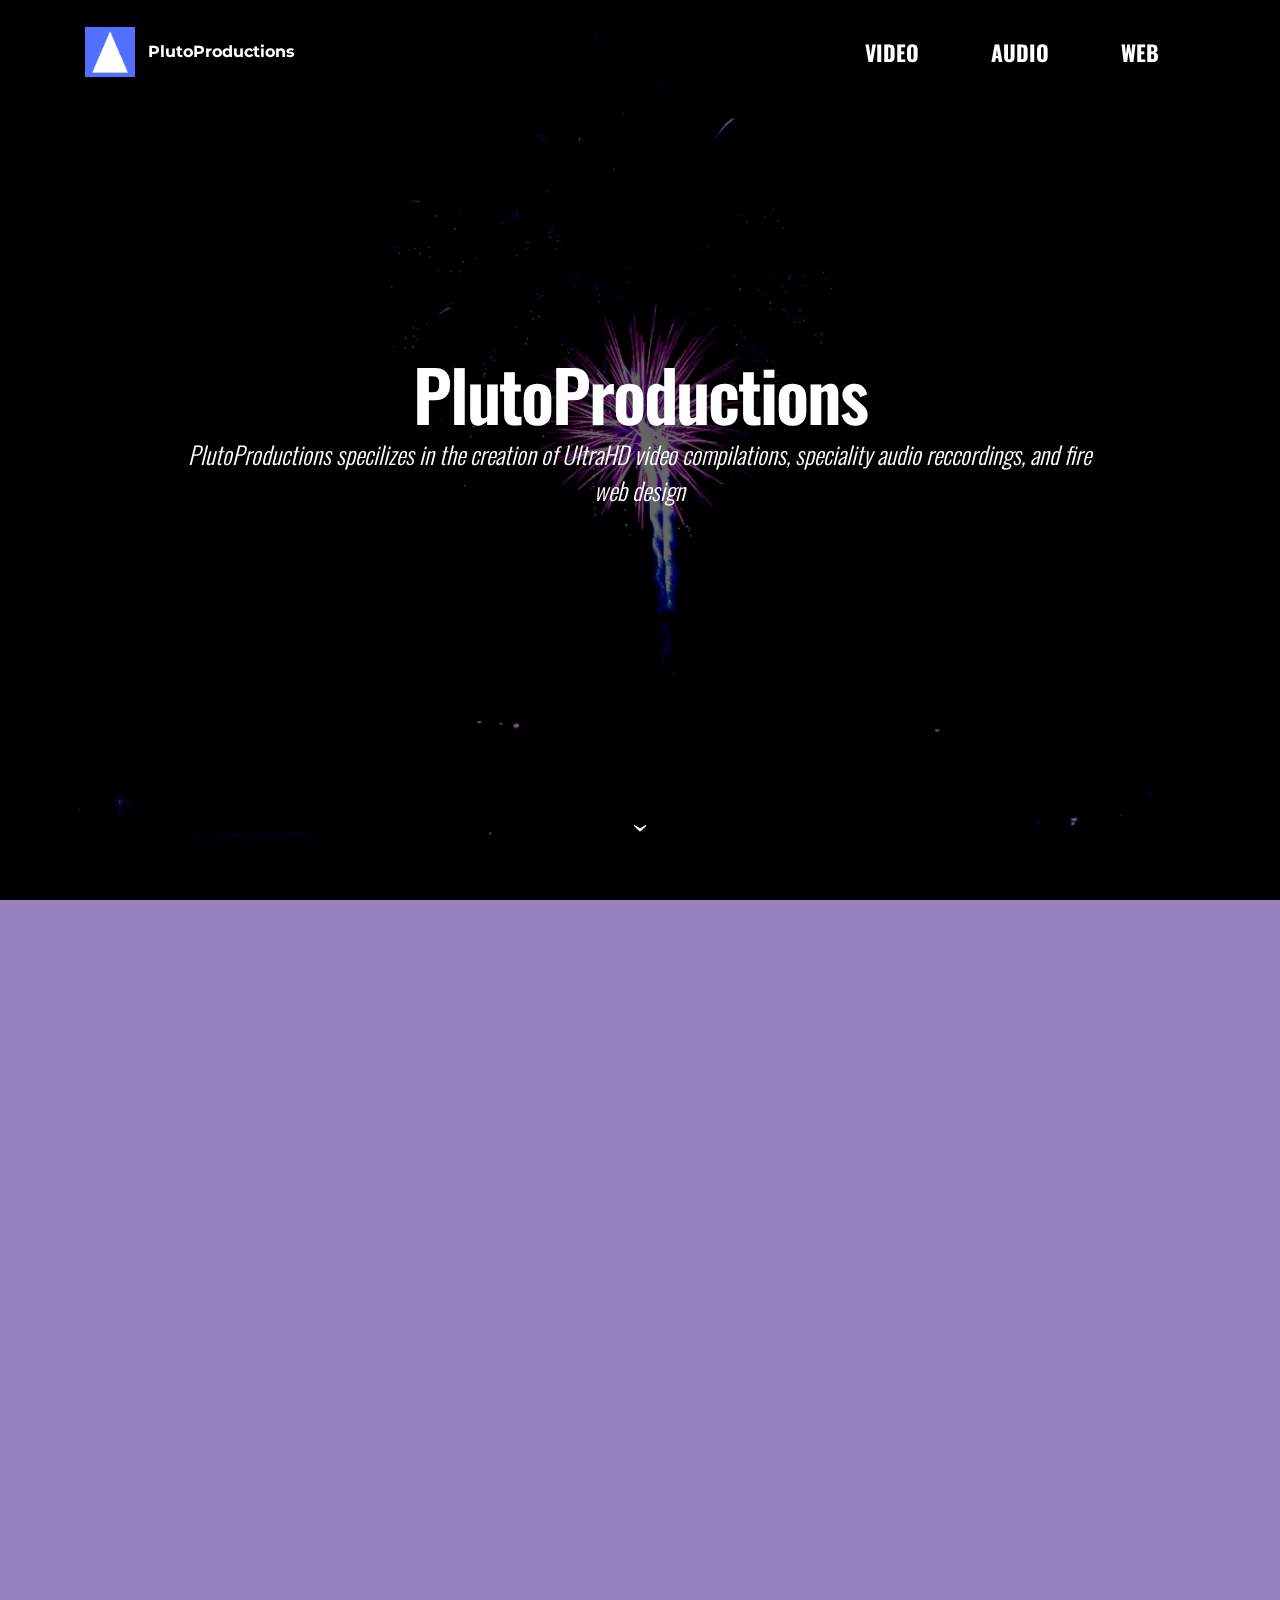
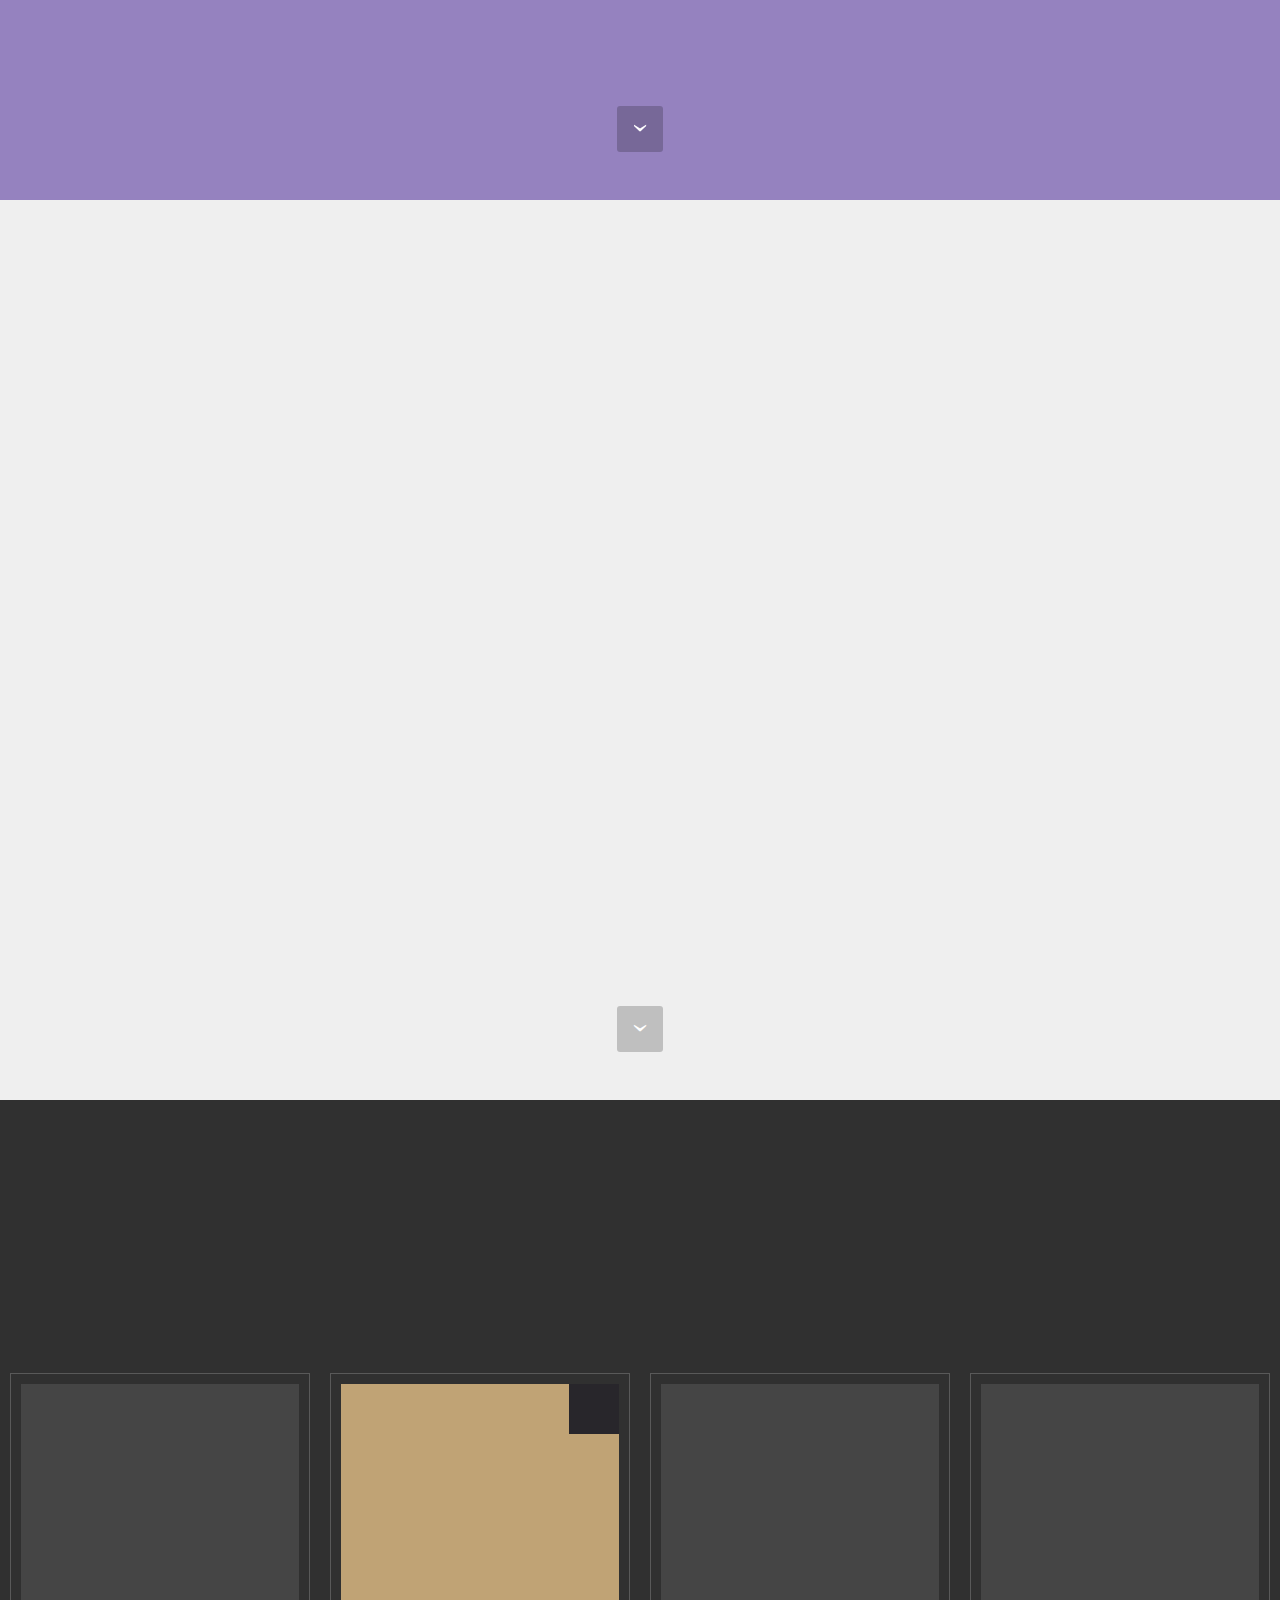
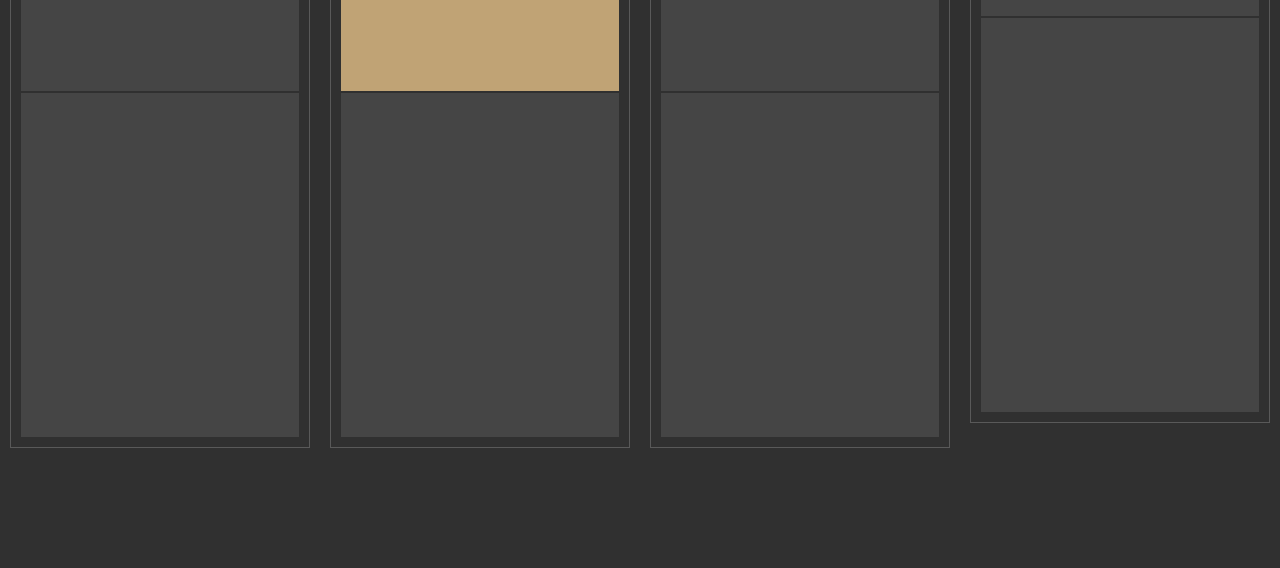
==== index.html @ 1f935d59 "create github pages" ====
<!DOCTYPE html>
<html>
<head>
  <!-- Site made with Mobirise Website Builder v3.12.1, https://mobirise.com -->
  <meta charset="UTF-8">
  <meta http-equiv="X-UA-Compatible" content="IE=edge">
  <meta name="generator" content="Mobirise v3.12.1, mobirise.com">
  <meta name="viewport" content="width=device-width, initial-scale=1">
  <link rel="shortcut icon" href="assets/images/itunesartwork2x-128x128.png" type="image/x-icon">
  <meta name="description" content="">
  <title>PlutoProductions</title>
  <link rel="stylesheet" href="https://fonts.googleapis.com/css?family=Lora:400,700,400italic,700italic&amp;subset=latin">
  <link rel="stylesheet" href="https://fonts.googleapis.com/css?family=Montserrat:400,700">
  <link rel="stylesheet" href="https://fonts.googleapis.com/css?family=Raleway:100,100i,200,200i,300,300i,400,400i,500,500i,600,600i,700,700i,800,800i,900,900i">
  <link rel="stylesheet" href="assets/bootstrap-material-design-font/css/material.css">
  <link rel="stylesheet" href="assets/tether/tether.min.css">
  <link rel="stylesheet" href="assets/bootstrap/css/bootstrap.min.css">
  <link rel="stylesheet" href="assets/dropdown/css/style.css">
  <link rel="stylesheet" href="assets/animate.css/animate.min.css">
  <link rel="stylesheet" href="assets/theme/css/style.css">
  <link rel="stylesheet" href="assets/mobirise/css/mbr-additional.css" type="text/css">
  
  
  
</head>
<body>
<section id="menu-0">

    <nav class="navbar navbar-dropdown bg-color transparent navbar-fixed-top">
        <div class="container">

            <div class="mbr-table">
                <div class="mbr-table-cell">

                    <div class="navbar-brand">
                        <a href="https://mobirise.com" class="navbar-logo"><img src="assets/images/itunesartwork2x-128x128.png" alt="Mobirise"></a>
                        <a class="navbar-caption" href="https://mobirise.com">PlutoProductions</a>
                    </div>

                </div>
                <div class="mbr-table-cell">

                    <button class="navbar-toggler pull-xs-right hidden-md-up" type="button" data-toggle="collapse" data-target="#exCollapsingNavbar">
                        <div class="hamburger-icon"></div>
                    </button>

                    <ul class="nav-dropdown collapse pull-xs-right nav navbar-nav navbar-toggleable-sm" id="exCollapsingNavbar"><li class="nav-item"><a class="nav-link link" href="index.html#header4-2">VIDEO</a></li><li class="nav-item"><a class="nav-link link" href="index#header5-4">AUDIO</a></li><li class="nav-item"><a class="nav-link link" href="index#pricing-table1-8">WEB</a></li></ul>
                    <button hidden="" class="navbar-toggler navbar-close" type="button" data-toggle="collapse" data-target="#exCollapsingNavbar">
                        <div class="close-icon"></div>
                    </button>

                </div>
            </div>

        </div>
    </nav>

</section>

<section class="engine"><a rel="external" href="https://mobirise.com">Web Builder</a></section><section class="mbr-section mbr-section-hero mbr-section-full mbr-parallax-background mbr-section-with-arrow mbr-after-navbar" id="header1-1" style="background-image: url(assets/images/img-034300003meils-2000x1333.jpg);">

    <div class="mbr-overlay" style="opacity: 0.6; background-color: rgb(0, 0, 0);"></div>

    <div class="mbr-table-cell">

        <div class="container">
            <div class="row">
                <div class="mbr-section col-md-10 col-md-offset-1 text-xs-center">

                    <h1 class="mbr-section-title display-1">PlutoProductions</h1>
                    <p class="mbr-section-lead lead">PlutoProductions specilizes in the creation of UltraHD video compilations, speciality audio reccordings, and fire web design</p>
                    
                </div>
            </div>
        </div>
    </div>

    <div class="mbr-arrow mbr-arrow-floating" aria-hidden="true"><a href="#header4-2"><i class="mbr-arrow-icon"></i></a></div>

</section>

<section class="mbr-section mbr-section-hero mbr-section-full mbr-section-with-arrow" id="header4-2" data-bg-video="https://www.youtube.com/embed/nI7Nf3GTJ_k?rel=0&amp;amp;showinfo=0&amp;autoplay=0&amp;loop=0">

    <div class="mbr-overlay" style="opacity: 0.5; background-color: rgb(43, 6, 128);"></div>

    <div class="mbr-table-cell">

        <div class="container">
            <div class="row">
                <div class="mbr-section col-md-10 col-md-offset-2 text-xs-right">

                    <h1 class="mbr-section-title display-1">PlutoVideo</h1>
                    <p class="mbr-section-lead lead">UltraHD video editing and production with footage ranging from Aerial to VR/360. &nbsp;Contact us to see what we can do for you.</p>
                    <div class="mbr-section-btn"> <a class="btn btn-lg btn-danger" href="contact" target="_blank">CONTACT US</a></div>
                </div>
            </div>
        </div>
    </div>

    <div class="mbr-arrow mbr-arrow-floating" aria-hidden="true"><a href="#header5-4"><i class="mbr-arrow-icon"></i></a></div>

</section>

<section class="mbr-section mbr-section-hero mbr-section-full mbr-section-with-arrow" id="header5-4" style="background-color: rgb(239, 239, 239);">

    

    <div class="mbr-table-cell">

        <div class="container">
            <div class="row">
                <div class="mbr-section col-md-10">

                    <h1 class="mbr-section-title display-1">PlutoAudio</h1>
                    <p class="mbr-section-lead lead">From AppleMusic Mixtapes, to Studio Reccording and Editing Services. &nbsp;PlutoProductions offers it all.</p>
                    <div class="mbr-section-btn"><a class="btn btn-lg btn-black" href="contact">CONTACT THE STUDIO</a></div>
                </div>
            </div>
        </div>
    </div>

    <div class="mbr-arrow mbr-arrow-floating" aria-hidden="true"><a href="#pricing-table1-8"><i class="mbr-arrow-icon"></i></a></div>

</section>

<section class="mbr-section" id="pricing-table1-8" style="background-color: rgb(48, 48, 48); padding-top: 120px; padding-bottom: 120px;">

    

    <div class="mbr-section mbr-section__container mbr-section__container--middle">
      <div class="container">
          <div class="row">
              <div class="col-xs-12 text-xs-center">
                  <h3 class="mbr-section-title display-2">PlutoWeb</h3>
                  <small class="mbr-section-subtitle">Modern Design. &nbsp;Wide Compatibility. Extreme Responceiveness.</small>
              </div>
          </div>
      </div>
    </div>

    <div class="mbr-section mbr-section-nopadding mbr-price-table">
      <div class="row">
            <div class="col-xs-12  col-md-6 col-xl-3">
                <div class="mbr-plan card text-xs-center">
                    <div class="mbr-plan-header card-block">
                      
                      <div class="card-title">
                        <h3 class="mbr-plan-title">MINI</h3>
                        <small class="mbr-plan-subtitle"></small>
                      </div>
                      <div class="card-text">
                          <div class="mbr-price">
                            <span class="mbr-price-value">$</span>
                            <span class="mbr-price-figure">25</span><small class="mbr-price-term">/mo.</small>
                          </div>
                          <small class="mbr-plan-price-desc">Or $200 One Time Fee<br>Hosting and Domain Fees Excluded.</small>
                      </div>
                    </div>
                    <div class="mbr-plan-body card-block">
                      <div class="mbr-plan-list"><ul class="list-group list-group-flush"><li class="list-group-item">20 GB storage</li><li class="list-group-item">1 Page Interactiave Site</li><li class="list-group-item">Unlimited Domain Linking</li></ul></div>
                      <div class="mbr-plan-btn"><a href="contact" class="btn btn-white btn-white-outline">Contact Us</a></div>
                    </div>
                </div>
            </div>
            <div class="col-xs-12  col-md-6 col-xl-3">
                <div class="mbr-plan card text-xs-center">
                    <div class="mbr-plan-header card-block bg-primary">
                      <div class="mbr-plan-label"></div>
                      <div class="card-title">
                        <h3 class="mbr-plan-title">SMALL BUSINESS</h3>
                        <small class="mbr-plan-subtitle"></small>
                      </div>
                      <div class="card-text">
                          <div class="mbr-price">
                            <span class="mbr-price-value">$</span>
                            <span class="mbr-price-figure">50</span><small class="mbr-price-term">/mo.</small>
                          </div>
                          <small class="mbr-plan-price-desc">Or $500 One Time Fee<br>Hosting and Domain Fees Excluded.</small>
                      </div>
                    </div>
                    <div class="mbr-plan-body card-block">
                      <div class="mbr-plan-list"><ul class="list-group list-group-flush"><li class="list-group-item">35 GB storage</li><li class="list-group-item">20 Pages Max</li><li class="list-group-item">Unlimited Domain Linking</li></ul></div>
                      <div class="mbr-plan-btn"><a href="contact" class="btn btn-white btn-white-outline">Contact Us</a></div>
                    </div>
                </div>
            </div>
            <div class="col-xs-12  col-md-6 col-xl-3">
                <div class="mbr-plan card text-xs-center">
                    <div class="mbr-plan-header card-block">
                      
                      <div class="card-title">
                        <h3 class="mbr-plan-title">ORGINIZATIONS</h3>
                        <small class="mbr-plan-subtitle"></small>
                      </div>
                      <div class="card-text">
                          <div class="mbr-price">
                            <span class="mbr-price-value">$</span>
                            <span class="mbr-price-figure">25</span><small class="mbr-price-term">/mo.</small>
                          </div>
                          <small class="mbr-plan-price-desc">Or $150 One TIme Fee.<br>Hosting and Domain Fees Excluded.</small>
                      </div>
                    </div>
                    <div class="mbr-plan-body card-block">
                      <div class="mbr-plan-list"><ul class="list-group list-group-flush"><li class="list-group-item">20 GB Tier1 Storage</li><li class="list-group-item">10 Pages</li><li class="list-group-item">Unlimited Domain Linking</li></ul></div>
                      <div class="mbr-plan-btn"><a href="contact" class="btn btn-white btn-white-outline">Contact Us</a></div>
                    </div>
                </div>
            </div>
            <div class="col-xs-12  col-md-6 col-xl-3">
                <div class="mbr-plan card text-xs-center">
                    <div class="mbr-plan-header card-block">
                      
                      <div class="card-title">
                        <h3 class="mbr-plan-title">SOMETHING DIFFERENT</h3>
                        <small class="mbr-plan-subtitle"></small>
                      </div>
                      <div class="card-text">
                          <div class="mbr-price">
                            <span class="mbr-price-value"></span>
                            <span class="mbr-price-figure"></span><small class="mbr-price-term">Contact Us</small>
                          </div>
                          <small class="mbr-plan-price-desc"></small>
                      </div>
                    </div>
                    <div class="mbr-plan-body card-block">
                      <div class="mbr-plan-list"><ul class="list-group list-group-flush"><li class="list-group-item">Cloud Tier 1 Hosting</li><li class="list-group-item">Custom Storage Space</li><li class="list-group-item">Configurable Server Settings</li></ul></div>
                      <div class="mbr-plan-btn"><a href="contact" class="btn btn-white btn-white-outline">Contact Us</a></div>
                    </div>
                </div>
            </div>
          </div>
    </div>

</section>


  <script src="assets/web/assets/jquery/jquery.min.js"></script>
  <script src="assets/tether/tether.min.js"></script>
  <script src="assets/bootstrap/js/bootstrap.min.js"></script>
  <script src="assets/smooth-scroll/smooth-scroll.js"></script>
  <script src="assets/dropdown/js/script.min.js"></script>
  <script src="assets/touch-swipe/jquery.touch-swipe.min.js"></script>
  <script src="assets/viewport-checker/jquery.viewportchecker.js"></script>
  <script src="assets/jarallax/jarallax.js"></script>
  <script src="assets/jquery-mb-ytplayer/jquery.mb.ytplayer.min.js"></script>
  <script src="assets/theme/js/script.js"></script>
  
  
  <input name="animation" type="hidden">
  </body>
</html>
---- assets/bootstrap-material-design-font/css/material.css ----
@font-face {
  font-family: 'Material-Design-Icons';
  src: url('../fonts/Material-Design-Icons.eot?3ocs8m');
  src: url('../fonts/Material-Design-Icons.eot?#iefix3ocs8m') format('embedded-opentype'), url('../fonts/Material-Design-Icons.woff?3ocs8m') format('woff'), url('../fonts/Material-Design-Icons.ttf?3ocs8m') format('truetype'), url('../fonts/Material-Design-Icons.svg?3ocs8m#Material-Design-Icons') format('svg');
  font-weight: normal;
  font-style: normal;
}
[class^="mdi-"],
[class*="mdi-"] {
  speak: none;
  display: inline-block;
  font-style: normal;
  font-variant:normal;
  font-weight:normal;
  /*font-size:24px;*/
  line-height:1;
  font-family:'Material-Design-Icons' !important;
  text-rendering: auto;
  
  -webkit-font-smoothing: antialiased;
  -moz-osx-font-smoothing: grayscale;
  -webkit-transform: translate(0, 0);
      -ms-transform: translate(0, 0);
          transform: translate(0, 0);
}
[class^="mdi-"]:before,
[class*="mdi-"]:before {
  display: inline-block;
  speak: none;
  text-decoration: inherit;
}
[class^="mdi-"].pull-left,
[class*="mdi-"].pull-left {
  margin-right: .3em;
}
[class^="mdi-"].pull-right,
[class*="mdi-"].pull-right {
  margin-left: .3em;
}
[class^="mdi-"].mdi-lg:before,
[class*="mdi-"].mdi-lg:before,
[class^="mdi-"].mdi-lg:after,
[class*="mdi-"].mdi-lg:after {
  font-size: 1.33333333em;
  line-height: 0.75em;
  vertical-align: -15%;
}
[class^="mdi-"].mdi-2x:before,
[class*="mdi-"].mdi-2x:before,
[class^="mdi-"].mdi-2x:after,
[class*="mdi-"].mdi-2x:after {
  font-size: 2em;
}
[class^="mdi-"].mdi-3x:before,
[class*="mdi-"].mdi-3x:before,
[class^="mdi-"].mdi-3x:after,
[class*="mdi-"].mdi-3x:after {
  font-size: 3em;
}
[class^="mdi-"].mdi-4x:before,
[class*="mdi-"].mdi-4x:before,
[class^="mdi-"].mdi-4x:after,
[class*="mdi-"].mdi-4x:after {
  font-size: 4em;
}
[class^="mdi-"].mdi-5x:before,
[class*="mdi-"].mdi-5x:before,
[class^="mdi-"].mdi-5x:after,
[class*="mdi-"].mdi-5x:after {
  font-size: 5em;
}
[class^="mdi-device-signal-cellular-"]:after,
[class^="mdi-device-battery-"]:after,
[class^="mdi-device-battery-charging-"]:after,
[class^="mdi-device-signal-cellular-connected-no-internet-"]:after,
[class^="mdi-device-signal-wifi-"]:after,
[class^="mdi-device-signal-wifi-statusbar-not-connected"]:after,
.mdi-device-network-wifi:after {
  opacity: .3;
  position: absolute;
  left: 0;
  top: 0;
  z-index: 1;
  display: inline-block;
  speak: none;
  text-decoration: inherit;
}
[class^="mdi-device-signal-cellular-"]:after {
  content: "\e758";
}
[class^="mdi-device-battery-"]:after {
  content: "\e735";
}
[class^="mdi-device-battery-charging-"]:after {
  content: "\e733";
}
[class^="mdi-device-signal-cellular-connected-no-internet-"]:after {
  content: "\e75d";
}
[class^="mdi-device-signal-wifi-"]:after,
.mdi-device-network-wifi:after {
  content: "\e765";
}
[class^="mdi-device-signal-wifi-statusbasr-not-connected"]:after {
  content: "\e8f7";
}
.mdi-device-signal-cellular-off:after,
.mdi-device-signal-cellular-null:after,
.mdi-device-signal-cellular-no-sim:after,
.mdi-device-signal-wifi-off:after,
.mdi-device-signal-wifi-4-bar:after,
.mdi-device-signal-cellular-4-bar:after,
.mdi-device-battery-alert:after,
.mdi-device-signal-cellular-connected-no-internet-4-bar:after,
.mdi-device-battery-std:after,
.mdi-device-battery-full .mdi-device-battery-unknown:after {
  content: "";
}
.mdi-fw {
  width: 1.28571429em;
  text-align: center;
}
.mdi-ul {
  padding-left: 0;
  margin-left: 2.14285714em;
  list-style-type: none;
}
.mdi-ul > li {
  position: relative;
}
.mdi-li {
  position: absolute;
  left: -2.14285714em;
  width: 2.14285714em;
  top: 0.14285714em;
  text-align: center;
}
.mdi-li.mdi-lg {
  left: -1.85714286em;
}
.mdi-border {
  padding: .2em .25em .15em;
  border: solid 0.08em #eeeeee;
  border-radius: .1em;
}
.mdi-spin {
  -webkit-animation: mdi-spin 2s infinite linear;
  animation: mdi-spin 2s infinite linear;
  -webkit-transform-origin: 50% 50%;
  -ms-transform-origin: 50% 50%;
      transform-origin: 50% 50%;
}
.mdi-pulse {
  -webkit-animation: mdi-spin 1s steps(8) infinite;
  animation: mdi-spin 1s steps(8) infinite;
  -webkit-transform-origin: 50% 50%;
  -ms-transform-origin: 50% 50%;
      transform-origin: 50% 50%;
}
@-webkit-keyframes mdi-spin {
  0% {
    -webkit-transform: rotate(0deg);
    transform: rotate(0deg);
  }
  100% {
    -webkit-transform: rotate(359deg);
    transform: rotate(359deg);
  }
}
@keyframes mdi-spin {
  0% {
    -webkit-transform: rotate(0deg);
    transform: rotate(0deg);
  }
  100% {
    -webkit-transform: rotate(359deg);
    transform: rotate(359deg);
  }
}
.mdi-rotate-90 {
  filter: progid:DXImageTransform.Microsoft.BasicImage(rotation=1);
  -webkit-transform: rotate(90deg);
  -ms-transform: rotate(90deg);
  transform: rotate(90deg);
}
.mdi-rotate-180 {
  filter: progid:DXImageTransform.Microsoft.BasicImage(rotation=2);
  -webkit-transform: rotate(180deg);
  -ms-transform: rotate(180deg);
  transform: rotate(180deg);
}
.mdi-rotate-270 {
  filter: progid:DXImageTransform.Microsoft.BasicImage(rotation=3);
  -webkit-transform: rotate(270deg);
  -ms-transform: rotate(270deg);
  transform: rotate(270deg);
}
.mdi-flip-horizontal {
  filter: progid:DXImageTransform.Microsoft.BasicImage(rotation=0, mirror=1);
  -webkit-transform: scale(-1, 1);
  -ms-transform: scale(-1, 1);
  transform: scale(-1, 1);
}
.mdi-flip-vertical {
  filter: progid:DXImageTransform.Microsoft.BasicImage(rotation=2, mirror=1);
  -webkit-transform: scale(1, -1);
  -ms-transform: scale(1, -1);
  transform: scale(1, -1);
}
:root .mdi-rotate-90,
:root .mdi-rotate-180,
:root .mdi-rotate-270,
:root .mdi-flip-horizontal,
:root .mdi-flip-vertical {
  -webkit-filter: none;
          filter: none;
}
.mdi-stack {
  position: relative;
  display: inline-block;
  width: 2em;
  height: 2em;
  line-height: 2em;
  vertical-align: middle;
}
.mdi-stack-1x,
.mdi-stack-2x {
  position: absolute;
  left: 0;
  width: 100%;
  text-align: center;
}
.mdi-stack-1x {
  line-height: inherit;
}
.mdi-stack-2x {
  font-size: 2em;
}
.mdi-inverse {
  color: #ffffff;
}
/* Start Icons */
.mdi-action-3d-rotation:before {
  content: "\e600";
}
.mdi-action-accessibility:before {
  content: "\e601";
}
.mdi-action-account-balance-wallet:before {
  content: "\e602";
}
.mdi-action-account-balance:before {
  content: "\e603";
}
.mdi-action-account-box:before {
  content: "\e604";
}
.mdi-action-account-child:before {
  content: "\e605";
}
.mdi-action-account-circle:before {
  content: "\e606";
}
.mdi-action-add-shopping-cart:before {
  content: "\e607";
}
.mdi-action-alarm-add:before {
  content: "\e608";
}
.mdi-action-alarm-off:before {
  content: "\e609";
}
.mdi-action-alarm-on:before {
  content: "\e60a";
}
.mdi-action-alarm:before {
  content: "\e60b";
}
.mdi-action-android:before {
  content: "\e60c";
}
.mdi-action-announcement:before {
  content: "\e60d";
}
.mdi-action-aspect-ratio:before {
  content: "\e60e";
}
.mdi-action-assessment:before {
  content: "\e60f";
}
.mdi-action-assignment-ind:before {
  content: "\e610";
}
.mdi-action-assignment-late:before {
  content: "\e611";
}
.mdi-action-assignment-return:before {
  content: "\e612";
}
.mdi-action-assignment-returned:before {
  content: "\e613";
}
.mdi-action-assignment-turned-in:before {
  content: "\e614";
}
.mdi-action-assignment:before {
  content: "\e615";
}
.mdi-action-autorenew:before {
  content: "\e616";
}
.mdi-action-backup:before {
  content: "\e617";
}
.mdi-action-book:before {
  content: "\e618";
}
.mdi-action-bookmark-outline:before {
  content: "\e619";
}
.mdi-action-bookmark:before {
  content: "\e61a";
}
.mdi-action-bug-report:before {
  content: "\e61b";
}
.mdi-action-cached:before {
  content: "\e61c";
}
.mdi-action-check-circle:before {
  content: "\e61d";
}
.mdi-action-class:before {
  content: "\e61e";
}
.mdi-action-credit-card:before {
  content: "\e61f";
}
.mdi-action-dashboard:before {
  content: "\e620";
}
.mdi-action-delete:before {
  content: "\e621";
}
.mdi-action-description:before {
  content: "\e622";
}
.mdi-action-dns:before {
  content: "\e623";
}
.mdi-action-done-all:before {
  content: "\e624";
}
.mdi-action-done:before {
  content: "\e625";
}
.mdi-action-event:before {
  content: "\e626";
}
.mdi-action-exit-to-app:before {
  content: "\e627";
}
.mdi-action-explore:before {
  content: "\e628";
}
.mdi-action-extension:before {
  content: "\e629";
}
.mdi-action-face-unlock:before {
  content: "\e62a";
}
.mdi-action-favorite-outline:before {
  content: "\e62b";
}
.mdi-action-favorite:before {
  content: "\e62c";
}
.mdi-action-find-in-page:before {
  content: "\e62d";
}
.mdi-action-find-replace:before {
  content: "\e62e";
}
.mdi-action-flip-to-back:before {
  content: "\e62f";
}
.mdi-action-flip-to-front:before {
  content: "\e630";
}
.mdi-action-get-app:before {
  content: "\e631";
}
.mdi-action-grade:before {
  content: "\e632";
}
.mdi-action-group-work:before {
  content: "\e633";
}
.mdi-action-help:before {
  content: "\e634";
}
.mdi-action-highlight-remove:before {
  content: "\e635";
}
.mdi-action-history:before {
  content: "\e636";
}
.mdi-action-home:before {
  content: "\e637";
}
.mdi-action-https:before {
  content: "\e638";
}
.mdi-action-info-outline:before {
  content: "\e639";
}
.mdi-action-info:before {
  content: "\e63a";
}
.mdi-action-input:before {
  content: "\e63b";
}
.mdi-action-invert-colors:before {
  content: "\e63c";
}
.mdi-action-label-outline:before {
  content: "\e63d";
}
.mdi-action-label:before {
  content: "\e63e";
}
.mdi-action-language:before {
  content: "\e63f";
}
.mdi-action-launch:before {
  content: "\e640";
}
.mdi-action-list:before {
  content: "\e641";
}
.mdi-action-lock-open:before {
  content: "\e642";
}
.mdi-action-lock-outline:before {
  content: "\e643";
}
.mdi-action-lock:before {
  content: "\e644";
}
.mdi-action-loyalty:before {
  content: "\e645";
}
.mdi-action-markunread-mailbox:before {
  content: "\e646";
}
.mdi-action-note-add:before {
  content: "\e647";
}
.mdi-action-open-in-browser:before {
  content: "\e648";
}
.mdi-action-open-in-new:before {
  content: "\e649";
}
.mdi-action-open-with:before {
  content: "\e64a";
}
.mdi-action-pageview:before {
  content: "\e64b";
}
.mdi-action-payment:before {
  content: "\e64c";
}
.mdi-action-perm-camera-mic:before {
  content: "\e64d";
}
.mdi-action-perm-contact-cal:before {
  content: "\e64e";
}
.mdi-action-perm-data-setting:before {
  content: "\e64f";
}
.mdi-action-perm-device-info:before {
  content: "\e650";
}
.mdi-action-perm-identity:before {
  content: "\e651";
}
.mdi-action-perm-media:before {
  content: "\e652";
}
.mdi-action-perm-phone-msg:before {
  content: "\e653";
}
.mdi-action-perm-scan-wifi:before {
  content: "\e654";
}
.mdi-action-picture-in-picture:before {
  content: "\e655";
}
.mdi-action-polymer:before {
  content: "\e656";
}
.mdi-action-print:before {
  content: "\e657";
}
.mdi-action-query-builder:before {
  content: "\e658";
}
.mdi-action-question-answer:before {
  content: "\e659";
}
.mdi-action-receipt:before {
  content: "\e65a";
}
.mdi-action-redeem:before {
  content: "\e65b";
}
.mdi-action-reorder:before {
  content: "\e65c";
}
.mdi-action-report-problem:before {
  content: "\e65d";
}
.mdi-action-restore:before {
  content: "\e65e";
}
.mdi-action-room:before {
  content: "\e65f";
}
.mdi-action-schedule:before {
  content: "\e660";
}
.mdi-action-search:before {
  content: "\e661";
}
.mdi-action-settings-applications:before {
  content: "\e662";
}
.mdi-action-settings-backup-restore:before {
  content: "\e663";
}
.mdi-action-settings-bluetooth:before {
  content: "\e664";
}
.mdi-action-settings-cell:before {
  content: "\e665";
}
.mdi-action-settings-display:before {
  content: "\e666";
}
.mdi-action-settings-ethernet:before {
  content: "\e667";
}
.mdi-action-settings-input-antenna:before {
  content: "\e668";
}
.mdi-action-settings-input-component:before {
  content: "\e669";
}
.mdi-action-settings-input-composite:before {
  content: "\e66a";
}
.mdi-action-settings-input-hdmi:before {
  content: "\e66b";
}
.mdi-action-settings-input-svideo:before {
  content: "\e66c";
}
.mdi-action-settings-overscan:before {
  content: "\e66d";
}
.mdi-action-settings-phone:before {
  content: "\e66e";
}
.mdi-action-settings-power:before {
  content: "\e66f";
}
.mdi-action-settings-remote:before {
  content: "\e670";
}
.mdi-action-settings-voice:before {
  content: "\e671";
}
.mdi-action-settings:before {
  content: "\e672";
}
.mdi-action-shop-two:before {
  content: "\e673";
}
.mdi-action-shop:before {
  content: "\e674";
}
.mdi-action-shopping-basket:before {
  content: "\e675";
}
.mdi-action-shopping-cart:before {
  content: "\e676";
}
.mdi-action-speaker-notes:before {
  content: "\e677";
}
.mdi-action-spellcheck:before {
  content: "\e678";
}
.mdi-action-star-rate:before {
  content: "\e679";
}
.mdi-action-stars:before {
  content: "\e67a";
}
.mdi-action-store:before {
  content: "\e67b";
}
.mdi-action-subject:before {
  content: "\e67c";
}
.mdi-action-supervisor-account:before {
  content: "\e67d";
}
.mdi-action-swap-horiz:before {
  content: "\e67e";
}
.mdi-action-swap-vert-circle:before {
  content: "\e67f";
}
.mdi-action-swap-vert:before {
  content: "\e680";
}
.mdi-action-system-update-tv:before {
  content: "\e681";
}
.mdi-action-tab-unselected:before {
  content: "\e682";
}
.mdi-action-tab:before {
  content: "\e683";
}
.mdi-action-theaters:before {
  content: "\e684";
}
.mdi-action-thumb-down:before {
  content: "\e685";
}
.mdi-action-thumb-up:before {
  content: "\e686";
}
.mdi-action-thumbs-up-down:before {
  content: "\e687";
}
.mdi-action-toc:before {
  content: "\e688";
}
.mdi-action-today:before {
  content: "\e689";
}
.mdi-action-track-changes:before {
  content: "\e68a";
}
.mdi-action-translate:before {
  content: "\e68b";
}
.mdi-action-trending-down:before {
  content: "\e68c";
}
.mdi-action-trending-neutral:before {
  content: "\e68d";
}
.mdi-action-trending-up:before {
  content: "\e68e";
}
.mdi-action-turned-in-not:before {
  content: "\e68f";
}
.mdi-action-turned-in:before {
  content: "\e690";
}
.mdi-action-verified-user:before {
  content: "\e691";
}
.mdi-action-view-agenda:before {
  content: "\e692";
}
.mdi-action-view-array:before {
  content: "\e693";
}
.mdi-action-view-carousel:before {
  content: "\e694";
}
.mdi-action-view-column:before {
  content: "\e695";
}
.mdi-action-view-day:before {
  content: "\e696";
}
.mdi-action-view-headline:before {
  content: "\e697";
}
.mdi-action-view-list:before {
  content: "\e698";
}
.mdi-action-view-module:before {
  content: "\e699";
}
.mdi-action-view-quilt:before {
  content: "\e69a";
}
.mdi-action-view-stream:before {
  content: "\e69b";
}
.mdi-action-view-week:before {
  content: "\e69c";
}
.mdi-action-visibility-off:before {
  content: "\e69d";
}
.mdi-action-visibility:before {
  content: "\e69e";
}
.mdi-action-wallet-giftcard:before {
  content: "\e69f";
}
.mdi-action-wallet-membership:before {
  content: "\e6a0";
}
.mdi-action-wallet-travel:before {
  content: "\e6a1";
}
.mdi-action-work:before {
  content: "\e6a2";
}
.mdi-alert-error:before {
  content: "\e6a3";
}
.mdi-alert-warning:before {
  content: "\e6a4";
}
.mdi-av-album:before {
  content: "\e6a5";
}
.mdi-av-closed-caption:before {
  content: "\e6a6";
}
.mdi-av-equalizer:before {
  content: "\e6a7";
}
.mdi-av-explicit:before {
  content: "\e6a8";
}
.mdi-av-fast-forward:before {
  content: "\e6a9";
}
.mdi-av-fast-rewind:before {
  content: "\e6aa";
}
.mdi-av-games:before {
  content: "\e6ab";
}
.mdi-av-hearing:before {
  content: "\e6ac";
}
.mdi-av-high-quality:before {
  content: "\e6ad";
}
.mdi-av-loop:before {
  content: "\e6ae";
}
.mdi-av-mic-none:before {
  content: "\e6af";
}
.mdi-av-mic-off:before {
  content: "\e6b0";
}
.mdi-av-mic:before {
  content: "\e6b1";
}
.mdi-av-movie:before {
  content: "\e6b2";
}
.mdi-av-my-library-add:before {
  content: "\e6b3";
}
.mdi-av-my-library-books:before {
  content: "\e6b4";
}
.mdi-av-my-library-music:before {
  content: "\e6b5";
}
.mdi-av-new-releases:before {
  content: "\e6b6";
}
.mdi-av-not-interested:before {
  content: "\e6b7";
}
.mdi-av-pause-circle-fill:before {
  content: "\e6b8";
}
.mdi-av-pause-circle-outline:before {
  content: "\e6b9";
}
.mdi-av-pause:before {
  content: "\e6ba";
}
.mdi-av-play-arrow:before {
  content: "\e6bb";
}
.mdi-av-play-circle-fill:before {
  content: "\e6bc";
}
.mdi-av-play-circle-outline:before {
  content: "\e6bd";
}
.mdi-av-play-shopping-bag:before {
  content: "\e6be";
}
.mdi-av-playlist-add:before {
  content: "\e6bf";
}
.mdi-av-queue-music:before {
  content: "\e6c0";
}
.mdi-av-queue:before {
  content: "\e6c1";
}
.mdi-av-radio:before {
  content: "\e6c2";
}
.mdi-av-recent-actors:before {
  content: "\e6c3";
}
.mdi-av-repeat-one:before {
  content: "\e6c4";
}
.mdi-av-repeat:before {
  content: "\e6c5";
}
.mdi-av-replay:before {
  content: "\e6c6";
}
.mdi-av-shuffle:before {
  content: "\e6c7";
}
.mdi-av-skip-next:before {
  content: "\e6c8";
}
.mdi-av-skip-previous:before {
  content: "\e6c9";
}
.mdi-av-snooze:before {
  content: "\e6ca";
}
.mdi-av-stop:before {
  content: "\e6cb";
}
.mdi-av-subtitles:before {
  content: "\e6cc";
}
.mdi-av-surround-sound:before {
  content: "\e6cd";
}
.mdi-av-timer:before {
  content: "\e6ce";
}
.mdi-av-video-collection:before {
  content: "\e6cf";
}
.mdi-av-videocam-off:before {
  content: "\e6d0";
}
.mdi-av-videocam:before {
  content: "\e6d1";
}
.mdi-av-volume-down:before {
  content: "\e6d2";
}
.mdi-av-volume-mute:before {
  content: "\e6d3";
}
.mdi-av-volume-off:before {
  content: "\e6d4";
}
.mdi-av-volume-up:before {
  content: "\e6d5";
}
.mdi-av-web:before {
  content: "\e6d6";
}
.mdi-communication-business:before {
  content: "\e6d7";
}
.mdi-communication-call-end:before {
  content: "\e6d8";
}
.mdi-communication-call-made:before {
  content: "\e6d9";
}
.mdi-communication-call-merge:before {
  content: "\e6da";
}
.mdi-communication-call-missed:before {
  content: "\e6db";
}
.mdi-communication-call-received:before {
  content: "\e6dc";
}
.mdi-communication-call-split:before {
  content: "\e6dd";
}
.mdi-communication-call:before {
  content: "\e6de";
}
.mdi-communication-chat:before {
  content: "\e6df";
}
.mdi-communication-clear-all:before {
  content: "\e6e0";
}
.mdi-communication-comment:before {
  content: "\e6e1";
}
.mdi-communication-contacts:before {
  content: "\e6e2";
}
.mdi-communication-dialer-sip:before {
  content: "\e6e3";
}
.mdi-communication-dialpad:before {
  content: "\e6e4";
}
.mdi-communication-dnd-on:before {
  content: "\e6e5";
}
.mdi-communication-email:before {
  content: "\e6e6";
}
.mdi-communication-forum:before {
  content: "\e6e7";
}
.mdi-communication-import-export:before {
  content: "\e6e8";
}
.mdi-communication-invert-colors-off:before {
  content: "\e6e9";
}
.mdi-communication-invert-colors-on:before {
  content: "\e6ea";
}
.mdi-communication-live-help:before {
  content: "\e6eb";
}
.mdi-communication-location-off:before {
  content: "\e6ec";
}
.mdi-communication-location-on:before {
  content: "\e6ed";
}
.mdi-communication-message:before {
  content: "\e6ee";
}
.mdi-communication-messenger:before {
  content: "\e6ef";
}
.mdi-communication-no-sim:before {
  content: "\e6f0";
}
.mdi-communication-phone:before {
  content: "\e6f1";
}
.mdi-communication-portable-wifi-off:before {
  content: "\e6f2";
}
.mdi-communication-quick-contacts-dialer:before {
  content: "\e6f3";
}
.mdi-communication-quick-contacts-mail:before {
  content: "\e6f4";
}
.mdi-communication-ring-volume:before {
  content: "\e6f5";
}
.mdi-communication-stay-current-landscape:before {
  content: "\e6f6";
}
.mdi-communication-stay-current-portrait:before {
  content: "\e6f7";
}
.mdi-communication-stay-primary-landscape:before {
  content: "\e6f8";
}
.mdi-communication-stay-primary-portrait:before {
  content: "\e6f9";
}
.mdi-communication-swap-calls:before {
  content: "\e6fa";
}
.mdi-communication-textsms:before {
  content: "\e6fb";
}
.mdi-communication-voicemail:before {
  content: "\e6fc";
}
.mdi-communication-vpn-key:before {
  content: "\e6fd";
}
.mdi-content-add-box:before {
  content: "\e6fe";
}
.mdi-content-add-circle-outline:before {
  content: "\e6ff";
}
.mdi-content-add-circle:before {
  content: "\e700";
}
.mdi-content-add:before {
  content: "\e701";
}
.mdi-content-archive:before {
  content: "\e702";
}
.mdi-content-backspace:before {
  content: "\e703";
}
.mdi-content-block:before {
  content: "\e704";
}
.mdi-content-clear:before {
  content: "\e705";
}
.mdi-content-content-copy:before {
  content: "\e706";
}
.mdi-content-content-cut:before {
  content: "\e707";
}
.mdi-content-content-paste:before {
  content: "\e708";
}
.mdi-content-create:before {
  content: "\e709";
}
.mdi-content-drafts:before {
  content: "\e70a";
}
.mdi-content-filter-list:before {
  content: "\e70b";
}
.mdi-content-flag:before {
  content: "\e70c";
}
.mdi-content-forward:before {
  content: "\e70d";
}
.mdi-content-gesture:before {
  content: "\e70e";
}
.mdi-content-inbox:before {
  content: "\e70f";
}
.mdi-content-link:before {
  content: "\e710";
}
.mdi-content-mail:before {
  content: "\e711";
}
.mdi-content-markunread:before {
  content: "\e712";
}
.mdi-content-redo:before {
  content: "\e713";
}
.mdi-content-remove-circle-outline:before {
  content: "\e714";
}
.mdi-content-remove-circle:before {
  content: "\e715";
}
.mdi-content-remove:before {
  content: "\e716";
}
.mdi-content-reply-all:before {
  content: "\e717";
}
.mdi-content-reply:before {
  content: "\e718";
}
.mdi-content-report:before {
  content: "\e719";
}
.mdi-content-save:before {
  content: "\e71a";
}
.mdi-content-select-all:before {
  content: "\e71b";
}
.mdi-content-send:before {
  content: "\e71c";
}
.mdi-content-sort:before {
  content: "\e71d";
}
.mdi-content-text-format:before {
  content: "\e71e";
}
.mdi-content-undo:before {
  content: "\e71f";
}
.mdi-editor-attach-file:before {
  content: "\e776";
}
.mdi-editor-attach-money:before {
  content: "\e777";
}
.mdi-editor-border-all:before {
  content: "\e778";
}
.mdi-editor-border-bottom:before {
  content: "\e779";
}
.mdi-editor-border-clear:before {
  content: "\e77a";
}
.mdi-editor-border-color:before {
  content: "\e77b";
}
.mdi-editor-border-horizontal:before {
  content: "\e77c";
}
.mdi-editor-border-inner:before {
  content: "\e77d";
}
.mdi-editor-border-left:before {
  content: "\e77e";
}
.mdi-editor-border-outer:before {
  content: "\e77f";
}
.mdi-editor-border-right:before {
  content: "\e780";
}
.mdi-editor-border-style:before {
  content: "\e781";
}
.mdi-editor-border-top:before {
  content: "\e782";
}
.mdi-editor-border-vertical:before {
  content: "\e783";
}
.mdi-editor-format-align-center:before {
  content: "\e784";
}
.mdi-editor-format-align-justify:before {
  content: "\e785";
}
.mdi-editor-format-align-left:before {
  content: "\e786";
}
.mdi-editor-format-align-right:before {
  content: "\e787";
}
.mdi-editor-format-bold:before {
  content: "\e788";
}
.mdi-editor-format-clear:before {
  content: "\e789";
}
.mdi-editor-format-color-fill:before {
  content: "\e78a";
}
.mdi-editor-format-color-reset:before {
  content: "\e78b";
}
.mdi-editor-format-color-text:before {
  content: "\e78c";
}
.mdi-editor-format-indent-decrease:before {
  content: "\e78d";
}
.mdi-editor-format-indent-increase:before {
  content: "\e78e";
}
.mdi-editor-format-italic:before {
  content: "\e78f";
}
.mdi-editor-format-line-spacing:before {
  content: "\e790";
}
.mdi-editor-format-list-bulleted:before {
  content: "\e791";
}
.mdi-editor-format-list-numbered:before {
  content: "\e792";
}
.mdi-editor-format-paint:before {
  content: "\e793";
}
.mdi-editor-format-quote:before {
  content: "\e794";
}
.mdi-editor-format-size:before {
  content: "\e795";
}
.mdi-editor-format-strikethrough:before {
  content: "\e796";
}
.mdi-editor-format-textdirection-l-to-r:before {
  content: "\e797";
}
.mdi-editor-format-textdirection-r-to-l:before {
  content: "\e798";
}
.mdi-editor-format-underline:before {
  content: "\e799";
}
.mdi-editor-functions:before {
  content: "\e79a";
}
.mdi-editor-insert-chart:before {
  content: "\e79b";
}
.mdi-editor-insert-comment:before {
  content: "\e79c";
}
.mdi-editor-insert-drive-file:before {
  content: "\e79d";
}
.mdi-editor-insert-emoticon:before {
  content: "\e79e";
}
.mdi-editor-insert-invitation:before {
  content: "\e79f";
}
.mdi-editor-insert-link:before {
  content: "\e7a0";
}
.mdi-editor-insert-photo:before {
  content: "\e7a1";
}
.mdi-editor-merge-type:before {
  content: "\e7a2";
}
.mdi-editor-mode-comment:before {
  content: "\e7a3";
}
.mdi-editor-mode-edit:before {
  content: "\e7a4";
}
.mdi-editor-publish:before {
  content: "\e7a5";
}
.mdi-editor-vertical-align-bottom:before {
  content: "\e7a6";
}
.mdi-editor-vertical-align-center:before {
  content: "\e7a7";
}
.mdi-editor-vertical-align-top:before {
  content: "\e7a8";
}
.mdi-editor-wrap-text:before {
  content: "\e7a9";
}
.mdi-file-attachment:before {
  content: "\e7aa";
}
.mdi-file-cloud-circle:before {
  content: "\e7ab";
}
.mdi-file-cloud-done:before {
  content: "\e7ac";
}
.mdi-file-cloud-download:before {
  content: "\e7ad";
}
.mdi-file-cloud-off:before {
  content: "\e7ae";
}
.mdi-file-cloud-queue:before {
  content: "\e7af";
}
.mdi-file-cloud-upload:before {
  content: "\e7b0";
}
.mdi-file-cloud:before {
  content: "\e7b1";
}
.mdi-file-file-download:before {
  content: "\e7b2";
}
.mdi-file-file-upload:before {
  content: "\e7b3";
}
.mdi-file-folder-open:before {
  content: "\e7b4";
}
.mdi-file-folder-shared:before {
  content: "\e7b5";
}
.mdi-file-folder:before {
  content: "\e7b6";
}
.mdi-device-access-alarm:before {
  content: "\e720";
}
.mdi-device-access-alarms:before {
  content: "\e721";
}
.mdi-device-access-time:before {
  content: "\e722";
}
.mdi-device-add-alarm:before {
  content: "\e723";
}
.mdi-device-airplanemode-off:before {
  content: "\e724";
}
.mdi-device-airplanemode-on:before {
  content: "\e725";
}
.mdi-device-battery-20:before {
  content: "\e726";
}
.mdi-device-battery-30:before {
  content: "\e727";
}
.mdi-device-battery-50:before {
  content: "\e728";
}
.mdi-device-battery-60:before {
  content: "\e729";
}
.mdi-device-battery-80:before {
  content: "\e72a";
}
.mdi-device-battery-90:before {
  content: "\e72b";
}
.mdi-device-battery-alert:before {
  content: "\e72c";
}
.mdi-device-battery-charging-20:before {
  content: "\e72d";
}
.mdi-device-battery-charging-30:before {
  content: "\e72e";
}
.mdi-device-battery-charging-50:before {
  content: "\e72f";
}
.mdi-device-battery-charging-60:before {
  content: "\e730";
}
.mdi-device-battery-charging-80:before {
  content: "\e731";
}
.mdi-device-battery-charging-90:before {
  content: "\e732";
}
.mdi-device-battery-charging-full:before {
  content: "\e733";
}
.mdi-device-battery-full:before {
  content: "\e734";
}
.mdi-device-battery-std:before {
  content: "\e735";
}
.mdi-device-battery-unknown:before {
  content: "\e736";
}
.mdi-device-bluetooth-connected:before {
  content: "\e737";
}
.mdi-device-bluetooth-disabled:before {
  content: "\e738";
}
.mdi-device-bluetooth-searching:before {
  content: "\e739";
}
.mdi-device-bluetooth:before {
  content: "\e73a";
}
.mdi-device-brightness-auto:before {
  content: "\e73b";
}
.mdi-device-brightness-high:before {
  content: "\e73c";
}
.mdi-device-brightness-low:before {
  content: "\e73d";
}
.mdi-device-brightness-medium:before {
  content: "\e73e";
}
.mdi-device-data-usage:before {
  content: "\e73f";
}
.mdi-device-developer-mode:before {
  content: "\e740";
}
.mdi-device-devices:before {
  content: "\e741";
}
.mdi-device-dvr:before {
  content: "\e742";
}
.mdi-device-gps-fixed:before {
  content: "\e743";
}
.mdi-device-gps-not-fixed:before {
  content: "\e744";
}
.mdi-device-gps-off:before {
  content: "\e745";
}
.mdi-device-location-disabled:before {
  content: "\e746";
}
.mdi-device-location-searching:before {
  content: "\e747";
}
.mdi-device-multitrack-audio:before {
  content: "\e748";
}
.mdi-device-network-cell:before {
  content: "\e749";
}
.mdi-device-network-wifi:before {
  content: "\e74a";
}
.mdi-device-nfc:before {
  content: "\e74b";
}
.mdi-device-now-wallpaper:before {
  content: "\e74c";
}
.mdi-device-now-widgets:before {
  content: "\e74d";
}
.mdi-device-screen-lock-landscape:before {
  content: "\e74e";
}
.mdi-device-screen-lock-portrait:before {
  content: "\e74f";
}
.mdi-device-screen-lock-rotation:before {
  content: "\e750";
}
.mdi-device-screen-rotation:before {
  content: "\e751";
}
.mdi-device-sd-storage:before {
  content: "\e752";
}
.mdi-device-settings-system-daydream:before {
  content: "\e753";
}
.mdi-device-signal-cellular-0-bar:before {
  content: "\e754";
}
.mdi-device-signal-cellular-1-bar:before {
  content: "\e755";
}
.mdi-device-signal-cellular-2-bar:before {
  content: "\e756";
}
.mdi-device-signal-cellular-3-bar:before {
  content: "\e757";
}
.mdi-device-signal-cellular-4-bar:before {
  content: "\e758";
}
.mdi-signal-wifi-statusbar-connected-no-internet-after:before {
  content: "\e8f6";
}
.mdi-device-signal-cellular-connected-no-internet-0-bar:before {
  content: "\e759";
}
.mdi-device-signal-cellular-connected-no-internet-1-bar:before {
  content: "\e75a";
}
.mdi-device-signal-cellular-connected-no-internet-2-bar:before {
  content: "\e75b";
}
.mdi-device-signal-cellular-connected-no-internet-3-bar:before {
  content: "\e75c";
}
.mdi-device-signal-cellular-connected-no-internet-4-bar:before {
  content: "\e75d";
}
.mdi-device-signal-cellular-no-sim:before {
  content: "\e75e";
}
.mdi-device-signal-cellular-null:before {
  content: "\e75f";
}
.mdi-device-signal-cellular-off:before {
  content: "\e760";
}
.mdi-device-signal-wifi-0-bar:before {
  content: "\e761";
}
.mdi-device-signal-wifi-1-bar:before {
  content: "\e762";
}
.mdi-device-signal-wifi-2-bar:before {
  content: "\e763";
}
.mdi-device-signal-wifi-3-bar:before {
  content: "\e764";
}
.mdi-device-signal-wifi-4-bar:before {
  content: "\e765";
}
.mdi-device-signal-wifi-off:before {
  content: "\e766";
}
.mdi-device-signal-wifi-statusbar-1-bar:before {
  content: "\e767";
}
.mdi-device-signal-wifi-statusbar-2-bar:before {
  content: "\e768";
}
.mdi-device-signal-wifi-statusbar-3-bar:before {
  content: "\e769";
}
.mdi-device-signal-wifi-statusbar-4-bar:before {
  content: "\e76a";
}
.mdi-device-signal-wifi-statusbar-connected-no-internet-:before {
  content: "\e76b";
}
.mdi-device-signal-wifi-statusbar-connected-no-internet:before {
  content: "\e76f";
}
.mdi-device-signal-wifi-statusbar-connected-no-internet-2:before {
  content: "\e76c";
}
.mdi-device-signal-wifi-statusbar-connected-no-internet-3:before {
  content: "\e76d";
}
.mdi-device-signal-wifi-statusbar-connected-no-internet-4:before {
  content: "\e76e";
}
.mdi-signal-wifi-statusbar-not-connected-after:before {
  content: "\e8f7";
}
.mdi-device-signal-wifi-statusbar-not-connected:before {
  content: "\e770";
}
.mdi-device-signal-wifi-statusbar-null:before {
  content: "\e771";
}
.mdi-device-storage:before {
  content: "\e772";
}
.mdi-device-usb:before {
  content: "\e773";
}
.mdi-device-wifi-lock:before {
  content: "\e774";
}
.mdi-device-wifi-tethering:before {
  content: "\e775";
}
.mdi-hardware-cast-connected:before {
  content: "\e7b7";
}
.mdi-hardware-cast:before {
  content: "\e7b8";
}
.mdi-hardware-computer:before {
  content: "\e7b9";
}
.mdi-hardware-desktop-mac:before {
  content: "\e7ba";
}
.mdi-hardware-desktop-windows:before {
  content: "\e7bb";
}
.mdi-hardware-dock:before {
  content: "\e7bc";
}
.mdi-hardware-gamepad:before {
  content: "\e7bd";
}
.mdi-hardware-headset-mic:before {
  content: "\e7be";
}
.mdi-hardware-headset:before {
  content: "\e7bf";
}
.mdi-hardware-keyboard-alt:before {
  content: "\e7c0";
}
.mdi-hardware-keyboard-arrow-down:before {
  content: "\e7c1";
}
.mdi-hardware-keyboard-arrow-left:before {
  content: "\e7c2";
}
.mdi-hardware-keyboard-arrow-right:before {
  content: "\e7c3";
}
.mdi-hardware-keyboard-arrow-up:before {
  content: "\e7c4";
}
.mdi-hardware-keyboard-backspace:before {
  content: "\e7c5";
}
.mdi-hardware-keyboard-capslock:before {
  content: "\e7c6";
}
.mdi-hardware-keyboard-control:before {
  content: "\e7c7";
}
.mdi-hardware-keyboard-hide:before {
  content: "\e7c8";
}
.mdi-hardware-keyboard-return:before {
  content: "\e7c9";
}
.mdi-hardware-keyboard-tab:before {
  content: "\e7ca";
}
.mdi-hardware-keyboard-voice:before {
  content: "\e7cb";
}
.mdi-hardware-keyboard:before {
  content: "\e7cc";
}
.mdi-hardware-laptop-chromebook:before {
  content: "\e7cd";
}
.mdi-hardware-laptop-mac:before {
  content: "\e7ce";
}
.mdi-hardware-laptop-windows:before {
  content: "\e7cf";
}
.mdi-hardware-laptop:before {
  content: "\e7d0";
}
.mdi-hardware-memory:before {
  content: "\e7d1";
}
.mdi-hardware-mouse:before {
  content: "\e7d2";
}
.mdi-hardware-phone-android:before {
  content: "\e7d3";
}
.mdi-hardware-phone-iphone:before {
  content: "\e7d4";
}
.mdi-hardware-phonelink-off:before {
  content: "\e7d5";
}
.mdi-hardware-phonelink:before {
  content: "\e7d6";
}
.mdi-hardware-security:before {
  content: "\e7d7";
}
.mdi-hardware-sim-card:before {
  content: "\e7d8";
}
.mdi-hardware-smartphone:before {
  content: "\e7d9";
}
.mdi-hardware-speaker:before {
  content: "\e7da";
}
.mdi-hardware-tablet-android:before {
  content: "\e7db";
}
.mdi-hardware-tablet-mac:before {
  content: "\e7dc";
}
.mdi-hardware-tablet:before {
  content: "\e7dd";
}
.mdi-hardware-tv:before {
  content: "\e7de";
}
.mdi-hardware-watch:before {
  content: "\e7df";
}
.mdi-image-add-to-photos:before {
  content: "\e7e0";
}
.mdi-image-adjust:before {
  content: "\e7e1";
}
.mdi-image-assistant-photo:before {
  content: "\e7e2";
}
.mdi-image-audiotrack:before {
  content: "\e7e3";
}
.mdi-image-blur-circular:before {
  content: "\e7e4";
}
.mdi-image-blur-linear:before {
  content: "\e7e5";
}
.mdi-image-blur-off:before {
  content: "\e7e6";
}
.mdi-image-blur-on:before {
  content: "\e7e7";
}
.mdi-image-brightness-1:before {
  content: "\e7e8";
}
.mdi-image-brightness-2:before {
  content: "\e7e9";
}
.mdi-image-brightness-3:before {
  content: "\e7ea";
}
.mdi-image-brightness-4:before {
  content: "\e7eb";
}
.mdi-image-brightness-5:before {
  content: "\e7ec";
}
.mdi-image-brightness-6:before {
  content: "\e7ed";
}
.mdi-image-brightness-7:before {
  content: "\e7ee";
}
.mdi-image-brush:before {
  content: "\e7ef";
}
.mdi-image-camera-alt:before {
  content: "\e7f0";
}
.mdi-image-camera-front:before {
  content: "\e7f1";
}
.mdi-image-camera-rear:before {
  content: "\e7f2";
}
.mdi-image-camera-roll:before {
  content: "\e7f3";
}
.mdi-image-camera:before {
  content: "\e7f4";
}
.mdi-image-center-focus-strong:before {
  content: "\e7f5";
}
.mdi-image-center-focus-weak:before {
  content: "\e7f6";
}
.mdi-image-collections:before {
  content: "\e7f7";
}
.mdi-image-color-lens:before {
  content: "\e7f8";
}
.mdi-image-colorize:before {
  content: "\e7f9";
}
.mdi-image-compare:before {
  content: "\e7fa";
}
.mdi-image-control-point-duplicate:before {
  content: "\e7fb";
}
.mdi-image-control-point:before {
  content: "\e7fc";
}
.mdi-image-crop-3-2:before {
  content: "\e7fd";
}
.mdi-image-crop-5-4:before {
  content: "\e7fe";
}
.mdi-image-crop-7-5:before {
  content: "\e7ff";
}
.mdi-image-crop-16-9:before {
  content: "\e800";
}
.mdi-image-crop-din:before {
  content: "\e801";
}
.mdi-image-crop-free:before {
  content: "\e802";
}
.mdi-image-crop-landscape:before {
  content: "\e803";
}
.mdi-image-crop-original:before {
  content: "\e804";
}
.mdi-image-crop-portrait:before {
  content: "\e805";
}
.mdi-image-crop-square:before {
  content: "\e806";
}
.mdi-image-crop:before {
  content: "\e807";
}
.mdi-image-dehaze:before {
  content: "\e808";
}
.mdi-image-details:before {
  content: "\e809";
}
.mdi-image-edit:before {
  content: "\e80a";
}
.mdi-image-exposure-minus-1:before {
  content: "\e80b";
}
.mdi-image-exposure-minus-2:before {
  content: "\e80c";
}
.mdi-image-exposure-plus-1:before {
  content: "\e80d";
}
.mdi-image-exposure-plus-2:before {
  content: "\e80e";
}
.mdi-image-exposure-zero:before {
  content: "\e80f";
}
.mdi-image-exposure:before {
  content: "\e810";
}
.mdi-image-filter-1:before {
  content: "\e811";
}
.mdi-image-filter-2:before {
  content: "\e812";
}
.mdi-image-filter-3:before {
  content: "\e813";
}
.mdi-image-filter-4:before {
  content: "\e814";
}
.mdi-image-filter-5:before {
  content: "\e815";
}
.mdi-image-filter-6:before {
  content: "\e816";
}
.mdi-image-filter-7:before {
  content: "\e817";
}
.mdi-image-filter-8:before {
  content: "\e818";
}
.mdi-image-filter-9-plus:before {
  content: "\e819";
}
.mdi-image-filter-9:before {
  content: "\e81a";
}
.mdi-image-filter-b-and-w:before {
  content: "\e81b";
}
.mdi-image-filter-center-focus:before {
  content: "\e81c";
}
.mdi-image-filter-drama:before {
  content: "\e81d";
}
.mdi-image-filter-frames:before {
  content: "\e81e";
}
.mdi-image-filter-hdr:before {
  content: "\e81f";
}
.mdi-image-filter-none:before {
  content: "\e820";
}
.mdi-image-filter-tilt-shift:before {
  content: "\e821";
}
.mdi-image-filter-vintage:before {
  content: "\e822";
}
.mdi-image-filter:before {
  content: "\e823";
}
.mdi-image-flare:before {
  content: "\e824";
}
.mdi-image-flash-auto:before {
  content: "\e825";
}
.mdi-image-flash-off:before {
  content: "\e826";
}
.mdi-image-flash-on:before {
  content: "\e827";
}
.mdi-image-flip:before {
  content: "\e828";
}
.mdi-image-gradient:before {
  content: "\e829";
}
.mdi-image-grain:before {
  content: "\e82a";
}
.mdi-image-grid-off:before {
  content: "\e82b";
}
.mdi-image-grid-on:before {
  content: "\e82c";
}
.mdi-image-hdr-off:before {
  content: "\e82d";
}
.mdi-image-hdr-on:before {
  content: "\e82e";
}
.mdi-image-hdr-strong:before {
  content: "\e82f";
}
.mdi-image-hdr-weak:before {
  content: "\e830";
}
.mdi-image-healing:before {
  content: "\e831";
}
.mdi-image-image-aspect-ratio:before {
  content: "\e832";
}
.mdi-image-image:before {
  content: "\e833";
}
.mdi-image-iso:before {
  content: "\e834";
}
.mdi-image-landscape:before {
  content: "\e835";
}
.mdi-image-leak-add:before {
  content: "\e836";
}
.mdi-image-leak-remove:before {
  content: "\e837";
}
.mdi-image-lens:before {
  content: "\e838";
}
.mdi-image-looks-3:before {
  content: "\e839";
}
.mdi-image-looks-4:before {
  content: "\e83a";
}
.mdi-image-looks-5:before {
  content: "\e83b";
}
.mdi-image-looks-6:before {
  content: "\e83c";
}
.mdi-image-looks-one:before {
  content: "\e83d";
}
.mdi-image-looks-two:before {
  content: "\e83e";
}
.mdi-image-looks:before {
  content: "\e83f";
}
.mdi-image-loupe:before {
  content: "\e840";
}
.mdi-image-movie-creation:before {
  content: "\e841";
}
.mdi-image-nature-people:before {
  content: "\e842";
}
.mdi-image-nature:before {
  content: "\e843";
}
.mdi-image-navigate-before:before {
  content: "\e844";
}
.mdi-image-navigate-next:before {
  content: "\e845";
}
.mdi-image-palette:before {
  content: "\e846";
}
.mdi-image-panorama-fisheye:before {
  content: "\e847";
}
.mdi-image-panorama-horizontal:before {
  content: "\e848";
}
.mdi-image-panorama-vertical:before {
  content: "\e849";
}
.mdi-image-panorama-wide-angle:before {
  content: "\e84a";
}
.mdi-image-panorama:before {
  content: "\e84b";
}
.mdi-image-photo-album:before {
  content: "\e84c";
}
.mdi-image-photo-camera:before {
  content: "\e84d";
}
.mdi-image-photo-library:before {
  content: "\e84e";
}
.mdi-image-photo:before {
  content: "\e84f";
}
.mdi-image-portrait:before {
  content: "\e850";
}
.mdi-image-remove-red-eye:before {
  content: "\e851";
}
.mdi-image-rotate-left:before {
  content: "\e852";
}
.mdi-image-rotate-right:before {
  content: "\e853";
}
.mdi-image-slideshow:before {
  content: "\e854";
}
.mdi-image-straighten:before {
  content: "\e855";
}
.mdi-image-style:before {
  content: "\e856";
}
.mdi-image-switch-camera:before {
  content: "\e857";
}
.mdi-image-switch-video:before {
  content: "\e858";
}
.mdi-image-tag-faces:before {
  content: "\e859";
}
.mdi-image-texture:before {
  content: "\e85a";
}
.mdi-image-timelapse:before {
  content: "\e85b";
}
.mdi-image-timer-3:before {
  content: "\e85c";
}
.mdi-image-timer-10:before {
  content: "\e85d";
}
.mdi-image-timer-auto:before {
  content: "\e85e";
}
.mdi-image-timer-off:before {
  content: "\e85f";
}
.mdi-image-timer:before {
  content: "\e860";
}
.mdi-image-tonality:before {
  content: "\e861";
}
.mdi-image-transform:before {
  content: "\e862";
}
.mdi-image-tune:before {
  content: "\e863";
}
.mdi-image-wb-auto:before {
  content: "\e864";
}
.mdi-image-wb-cloudy:before {
  content: "\e865";
}
.mdi-image-wb-incandescent:before {
  content: "\e866";
}
.mdi-image-wb-irradescent:before {
  content: "\e867";
}
.mdi-image-wb-sunny:before {
  content: "\e868";
}
.mdi-maps-beenhere:before {
  content: "\e869";
}
.mdi-maps-directions-bike:before {
  content: "\e86a";
}
.mdi-maps-directions-bus:before {
  content: "\e86b";
}
.mdi-maps-directions-car:before {
  content: "\e86c";
}
.mdi-maps-directions-ferry:before {
  content: "\e86d";
}
.mdi-maps-directions-subway:before {
  content: "\e86e";
}
.mdi-maps-directions-train:before {
  content: "\e86f";
}
.mdi-maps-directions-transit:before {
  content: "\e870";
}
.mdi-maps-directions-walk:before {
  content: "\e871";
}
.mdi-maps-directions:before {
  content: "\e872";
}
.mdi-maps-flight:before {
  content: "\e873";
}
.mdi-maps-hotel:before {
  content: "\e874";
}
.mdi-maps-layers-clear:before {
  content: "\e875";
}
.mdi-maps-layers:before {
  content: "\e876";
}
.mdi-maps-local-airport:before {
  content: "\e877";
}
.mdi-maps-local-atm:before {
  content: "\e878";
}
.mdi-maps-local-attraction:before {
  content: "\e879";
}
.mdi-maps-local-bar:before {
  content: "\e87a";
}
.mdi-maps-local-cafe:before {
  content: "\e87b";
}
.mdi-maps-local-car-wash:before {
  content: "\e87c";
}
.mdi-maps-local-convenience-store:before {
  content: "\e87d";
}
.mdi-maps-local-drink:before {
  content: "\e87e";
}
.mdi-maps-local-florist:before {
  content: "\e87f";
}
.mdi-maps-local-gas-station:before {
  content: "\e880";
}
.mdi-maps-local-grocery-store:before {
  content: "\e881";
}
.mdi-maps-local-hospital:before {
  content: "\e882";
}
.mdi-maps-local-hotel:before {
  content: "\e883";
}
.mdi-maps-local-laundry-service:before {
  content: "\e884";
}
.mdi-maps-local-library:before {
  content: "\e885";
}
.mdi-maps-local-mall:before {
  content: "\e886";
}
.mdi-maps-local-movies:before {
  content: "\e887";
}
.mdi-maps-local-offer:before {
  content: "\e888";
}
.mdi-maps-local-parking:before {
  content: "\e889";
}
.mdi-maps-local-pharmacy:before {
  content: "\e88a";
}
.mdi-maps-local-phone:before {
  content: "\e88b";
}
.mdi-maps-local-pizza:before {
  content: "\e88c";
}
.mdi-maps-local-play:before {
  content: "\e88d";
}
.mdi-maps-local-post-office:before {
  content: "\e88e";
}
.mdi-maps-local-print-shop:before {
  content: "\e88f";
}
.mdi-maps-local-restaurant:before {
  content: "\e890";
}
.mdi-maps-local-see:before {
  content: "\e891";
}
.mdi-maps-local-shipping:before {
  content: "\e892";
}
.mdi-maps-local-taxi:before {
  content: "\e893";
}
.mdi-maps-location-history:before {
  content: "\e894";
}
.mdi-maps-map:before {
  content: "\e895";
}
.mdi-maps-my-location:before {
  content: "\e896";
}
.mdi-maps-navigation:before {
  content: "\e897";
}
.mdi-maps-pin-drop:before {
  content: "\e898";
}
.mdi-maps-place:before {
  content: "\e899";
}
.mdi-maps-rate-review:before {
  content: "\e89a";
}
.mdi-maps-restaurant-menu:before {
  content: "\e89b";
}
.mdi-maps-satellite:before {
  content: "\e89c";
}
.mdi-maps-store-mall-directory:before {
  content: "\e89d";
}
.mdi-maps-terrain:before {
  content: "\e89e";
}
.mdi-maps-traffic:before {
  content: "\e89f";
}
.mdi-navigation-apps:before {
  content: "\e8a0";
}
.mdi-navigation-arrow-back:before {
  content: "\e8a1";
}
.mdi-navigation-arrow-drop-down-circle:before {
  content: "\e8a2";
}
.mdi-navigation-arrow-drop-down:before {
  content: "\e8a3";
}
.mdi-navigation-arrow-drop-up:before {
  content: "\e8a4";
}
.mdi-navigation-arrow-forward:before {
  content: "\e8a5";
}
.mdi-navigation-cancel:before {
  content: "\e8a6";
}
.mdi-navigation-check:before {
  content: "\e8a7";
}
.mdi-navigation-chevron-left:before {
  content: "\e8a8";
}
.mdi-navigation-chevron-right:before {
  content: "\e8a9";
}
.mdi-navigation-close:before {
  content: "\e8aa";
}
.mdi-navigation-expand-less:before {
  content: "\e8ab";
}
.mdi-navigation-expand-more:before {
  content: "\e8ac";
}
.mdi-navigation-fullscreen-exit:before {
  content: "\e8ad";
}
.mdi-navigation-fullscreen:before {
  content: "\e8ae";
}
.mdi-navigation-menu:before {
  content: "\e8af";
}
.mdi-navigation-more-horiz:before {
  content: "\e8b0";
}
.mdi-navigation-more-vert:before {
  content: "\e8b1";
}
.mdi-navigation-refresh:before {
  content: "\e8b2";
}
.mdi-navigation-unfold-less:before {
  content: "\e8b3";
}
.mdi-navigation-unfold-more:before {
  content: "\e8b4";
}
.mdi-notification-adb:before {
  content: "\e8b5";
}
.mdi-notification-bluetooth-audio:before {
  content: "\e8b6";
}
.mdi-notification-disc-full:before {
  content: "\e8b7";
}
.mdi-notification-dnd-forwardslash:before {
  content: "\e8b8";
}
.mdi-notification-do-not-disturb:before {
  content: "\e8b9";
}
.mdi-notification-drive-eta:before {
  content: "\e8ba";
}
.mdi-notification-event-available:before {
  content: "\e8bb";
}
.mdi-notification-event-busy:before {
  content: "\e8bc";
}
.mdi-notification-event-note:before {
  content: "\e8bd";
}
.mdi-notification-folder-special:before {
  content: "\e8be";
}
.mdi-notification-mms:before {
  content: "\e8bf";
}
.mdi-notification-more:before {
  content: "\e8c0";
}
.mdi-notification-network-locked:before {
  content: "\e8c1";
}
.mdi-notification-phone-bluetooth-speaker:before {
  content: "\e8c2";
}
.mdi-notification-phone-forwarded:before {
  content: "\e8c3";
}
.mdi-notification-phone-in-talk:before {
  content: "\e8c4";
}
.mdi-notification-phone-locked:before {
  content: "\e8c5";
}
.mdi-notification-phone-missed:before {
  content: "\e8c6";
}
.mdi-notification-phone-paused:before {
  content: "\e8c7";
}
.mdi-notification-play-download:before {
  content: "\e8c8";
}
.mdi-notification-play-install:before {
  content: "\e8c9";
}
.mdi-notification-sd-card:before {
  content: "\e8ca";
}
.mdi-notification-sim-card-alert:before {
  content: "\e8cb";
}
.mdi-notification-sms-failed:before {
  content: "\e8cc";
}
.mdi-notification-sms:before {
  content: "\e8cd";
}
.mdi-notification-sync-disabled:before {
  content: "\e8ce";
}
.mdi-notification-sync-problem:before {
  content: "\e8cf";
}
.mdi-notification-sync:before {
  content: "\e8d0";
}
.mdi-notification-system-update:before {
  content: "\e8d1";
}
.mdi-notification-tap-and-play:before {
  content: "\e8d2";
}
.mdi-notification-time-to-leave:before {
  content: "\e8d3";
}
.mdi-notification-vibration:before {
  content: "\e8d4";
}
.mdi-notification-voice-chat:before {
  content: "\e8d5";
}
.mdi-notification-vpn-lock:before {
  content: "\e8d6";
}
.mdi-social-cake:before {
  content: "\e8d7";
}
.mdi-social-domain:before {
  content: "\e8d8";
}
.mdi-social-group-add:before {
  content: "\e8d9";
}
.mdi-social-group:before {
  content: "\e8da";
}
.mdi-social-location-city:before {
  content: "\e8db";
}
.mdi-social-mood:before {
  content: "\e8dc";
}
.mdi-social-notifications-none:before {
  content: "\e8dd";
}
.mdi-social-notifications-off:before {
  content: "\e8de";
}
.mdi-social-notifications-on:before {
  content: "\e8df";
}
.mdi-social-notifications-paused:before {
  content: "\e8e0";
}
.mdi-social-notifications:before {
  content: "\e8e1";
}
.mdi-social-pages:before {
  content: "\e8e2";
}
.mdi-social-party-mode:before {
  content: "\e8e3";
}
.mdi-social-people-outline:before {
  content: "\e8e4";
}
.mdi-social-people:before {
  content: "\e8e5";
}
.mdi-social-person-add:before {
  content: "\e8e6";
}
.mdi-social-person-outline:before {
  content: "\e8e7";
}
.mdi-social-person:before {
  content: "\e8e8";
}
.mdi-social-plus-one:before {
  content: "\e8e9";
}
.mdi-social-poll:before {
  content: "\e8ea";
}
.mdi-social-public:before {
  content: "\e8eb";
}
.mdi-social-school:before {
  content: "\e8ec";
}
.mdi-social-share:before {
  content: "\e8ed";
}
.mdi-social-whatshot:before {
  content: "\e8ee";
}
.mdi-toggle-check-box-outline-blank:before {
  content: "\e8ef";
}
.mdi-toggle-check-box:before {
  content: "\e8f0";
}
.mdi-toggle-radio-button-off:before {
  content: "\e8f1";
}
.mdi-toggle-radio-button-on:before {
  content: "\e8f2";
}
.mdi-toggle-star-half:before {
  content: "\e8f3";
}
.mdi-toggle-star-outline:before {
  content: "\e8f4";
}
.mdi-toggle-star:before {
  content: "\e8f5";
}
---- assets/dropdown/css/style.css ----
.navbar-dropdown {
  left: 0;
  padding: 0;
  position: absolute;
  right: 0;
  top: 0;
  transition: all 0.45s ease;
  z-index: 1030; }
  .navbar-dropdown .navbar-brand {
    float: none;
    font-size: 0;
    padding: 1.25rem 0;
    position: relative;
    transition: padding 0.25s ease;
    white-space: nowrap; }
    .navbar-dropdown .navbar-brand::before {
      content: "";
      display: inline-block;
      height: 100%;
      vertical-align: middle; }
  .navbar-dropdown .navbar-logo,
  .navbar-dropdown .navbar-caption {
    display: inline-block;
    vertical-align: middle; }
  .navbar-dropdown .navbar-logo {
    margin-right: 0.8rem;
    transition: margin 0.3s ease-in-out; }
    .navbar-dropdown .navbar-logo img {
      height: 3.125rem;
      transition: all 0.3s ease-in-out; }
  .navbar-dropdown .mbr-table-cell {
    height: 5.625rem; }
  .navbar-dropdown .navbar-caption {
    font-family: "Montserrat";
    font-size: 1rem;
    font-weight: 700;
    white-space: normal; }
    .navbar-dropdown .navbar-caption, .navbar-dropdown .navbar-caption:hover {
      color: inherit;
      text-decoration: none; }
  .navbar-dropdown.navbar-fixed-top {
    position: fixed; }
  .navbar-dropdown.bg-color.transparent {
    background: none !important; }
  .navbar-dropdown.navbar-short .navbar-brand {
    padding: 0.625rem 0; }
  .navbar-dropdown.navbar-short .navbar-logo {
    margin-right: 0.5rem; }
    .navbar-dropdown.navbar-short .navbar-logo img {
      height: 2.375rem; }
  .navbar-dropdown.navbar-short .mbr-table-cell {
    height: 3.625rem; }
  .navbar-dropdown .navbar-close {
    left: 0.6875rem;
    position: fixed;
    top: 0.75rem;
    z-index: 1000; }
  .navbar-dropdown.opened {
    background: none !important; }
    .navbar-dropdown.opened .navbar-brand,
    .navbar-dropdown.opened .navbar-toggler {
      display: none; }
  .navbar-dropdown .hamburger-icon {
    content: "";
    width: 16px;
    -webkit-box-shadow: 0 -6px 0 1px,0 0 0 1px,0 6px 0 1px;
    -moz-box-shadow: 0 -6px 0 1px,0 0 0 1px,0 6px 0 1px;
    box-shadow: 0 -6px 0 1px,0 0 0 1px,0 6px 0 1px; }
  .navbar-dropdown .close-icon {
    position: relative;
    width: 21px;
    height: 21px;
    overflow: hidden; }
    .navbar-dropdown .close-icon::before, .navbar-dropdown .close-icon::after {
      content: '';
      position: absolute;
      height: 2px;
      width: 100%;
      top: 50%;
      left: 0;
      margin-top: -1px; }
    .navbar-dropdown .close-icon::before {
      transform: rotate(45deg);
      -ms-transform: rotate(45deg);
      -webkit-transform: rotate(45deg); }
    .navbar-dropdown .close-icon::after {
      transform: rotate(-45deg);
      -ms-transform: rotate(-45deg);
      -webkit-transform: rotate(-45deg); }

.dropdown-menu .dropdown-toggle[data-toggle="dropdown-submenu"]::after {
  border-bottom: 0.35em solid transparent;
  border-left: 0.35em solid;
  border-right: 0;
  border-top: 0.35em solid transparent;
  margin-left: 0.3rem; }

.dropdown-menu .dropdown-item:focus {
  outline: 0; }

.nav-dropdown {
  display: table !important;
  font-family: "Montserrat";
  font-size: 0.75rem;
  font-weight: 700;
  height: auto !important; }
  .nav-dropdown .nav-item {
    display: table-cell;
    float: none;
    vertical-align: middle; }
  .nav-dropdown .nav-btn {
    padding-left: 1rem; }
  .nav-dropdown .link {
    margin: 1.667em;
    padding: 0;
    transition: color .2s ease-in-out; }
    .nav-dropdown .link.dropdown-toggle {
      margin-right: 2.583em; }
      .nav-dropdown .link.dropdown-toggle::after {
        margin-left: .25rem;
        border-top: 0.35em solid;
        border-right: 0.35em solid transparent;
        border-left: 0.35em solid transparent;
        border-bottom: 0; }
      .nav-dropdown .link.dropdown-toggle::after {
        display: block;
        margin-top: -0.1667em;
        position: absolute;
        right: 1.3333em;
        top: 50%; }
      .nav-dropdown .link.dropdown-toggle[aria-expanded="true"] {
        margin: 0;
        padding: 1.667em 2.583em 1.667em 1.667em; }
  .nav-dropdown .link::after,
  .nav-dropdown .dropdown-item::after {
    color: inherit; }
  .nav-dropdown .btn {
    font-size: 0.75rem;
    font-weight: 700;
    letter-spacing: 0;
    margin-bottom: 0;
    padding-left: 1.25rem;
    padding-right: 1.25rem; }
  .nav-dropdown .dropdown-menu {
    border-radius: 0;
    border: 0;
    left: 0;
    margin: 0;
    padding-bottom: 1.25rem;
    padding-top: 1.25rem; }
  .nav-dropdown .dropdown-submenu {
    left: 100%;
    margin-left: 0.125rem;
    margin-top: -1.25rem;
    top: 0; }
  .nav-dropdown .dropdown-item {
    font-size: 0.8125rem;
    font-weight: 500;
    line-height: 2;
    padding: 0.3846em 4.615em 0.3846em 1.5385em;
    position: relative;
    transition: color .2s ease-in-out, background-color .2s ease-in-out; }
    .nav-dropdown .dropdown-item::after {
      margin-top: -0.3077em;
      position: absolute;
      right: 1.1538em;
      top: 50%; }
    .nav-dropdown .dropdown-item:focus, .nav-dropdown .dropdown-item:hover {
      background: none; }

@media (max-width: 767px) {
  .nav-dropdown.navbar-toggleable-sm {
    bottom: 0;
    display: none;
    left: 0;
    overflow-x: hidden;
    position: fixed;
    top: 0;
    transform: translateX(-100%);
    -ms-transform: translateX(-100%);
    -webkit-transform: translateX(-100%);
    width: 18.75rem;
    z-index: 999; } }
.nav-dropdown.navbar-toggleable-xl {
  bottom: 0;
  display: none;
  left: 0;
  overflow-x: hidden;
  position: fixed;
  top: 0;
  transform: translateX(-100%);
  -ms-transform: translateX(-100%);
  -webkit-transform: translateX(-100%);
  width: 18.75rem;
  z-index: 999; }

.nav-dropdown-sm {
  display: block !important;
  overflow-x: hidden;
  overflow: auto;
  padding-top: 3.875rem; }
  .nav-dropdown-sm::after {
    content: "";
    display: block;
    height: 3rem;
    width: 100%; }
  .nav-dropdown-sm.collapse.in ~ .navbar-close {
    display: block !important; }
  .nav-dropdown-sm.collapsing, .nav-dropdown-sm.collapse.in {
    transform: translateX(0);
    -ms-transform: translateX(0);
    -webkit-transform: translateX(0);
    transition: all 0.25s ease-out;
    -webkit-transition: all 0.25s ease-out; }
  .nav-dropdown-sm.collapsing[aria-expanded="false"] {
    transform: translateX(-100%);
    -ms-transform: translateX(-100%);
    -webkit-transform: translateX(-100%); }
  .nav-dropdown-sm .nav-item {
    display: block;
    margin-left: 0 !important;
    padding-left: 0; }
  .nav-dropdown-sm .link,
  .nav-dropdown-sm .dropdown-item {
    border-top: 1px dotted rgba(255, 255, 255, 0.1);
    font-size: 0.8125rem;
    line-height: 1.6;
    margin: 0 !important;
    padding: 0.875rem 2.4rem 0.875rem 1.5625rem !important;
    position: relative;
    white-space: normal; }
    .nav-dropdown-sm .link:focus, .nav-dropdown-sm .link:hover,
    .nav-dropdown-sm .dropdown-item:focus,
    .nav-dropdown-sm .dropdown-item:hover {
      background: rgba(0, 0, 0, 0.2) !important; }
  .nav-dropdown-sm .nav-btn {
    position: relative;
    padding: 1.5625rem 1.5625rem 0 1.5625rem; }
    .nav-dropdown-sm .nav-btn::before {
      border-top: 1px dotted rgba(255, 255, 255, 0.1);
      content: "";
      left: 0;
      position: absolute;
      top: 0;
      width: 100%; }
    .nav-dropdown-sm .nav-btn + .nav-btn {
      padding-top: 0.625rem; }
      .nav-dropdown-sm .nav-btn + .nav-btn::before {
        display: none; }
  .nav-dropdown-sm .btn {
    padding: 0.625rem 0; }
  .nav-dropdown-sm .dropdown-toggle::after {
    position: absolute;
    right: 1.25rem;
    top: 50%;
    margin-top: -0.154em; }
  .nav-dropdown-sm .dropdown-toggle[data-toggle="dropdown-submenu"]::after {
    margin-left: .25rem;
    border-top: 0.35em solid;
    border-right: 0.35em solid transparent;
    border-left: 0.35em solid transparent;
    border-bottom: 0; }
  .nav-dropdown-sm .dropdown-toggle[data-toggle="dropdown-submenu"][aria-expanded="true"]::after {
    border-top: 0;
    border-right: 0.35em solid transparent;
    border-left: 0.35em solid transparent;
    border-bottom: 0.35em solid; }
  .nav-dropdown-sm .dropdown-menu {
    margin: 0;
    padding: 0;
    position: relative;
    top: 0;
    left: 0;
    width: 100%;
    border: 0;
    float: none;
    border-radius: 0;
    background: none; }

.is-builder .nav-dropdown.collapsing {
  transition: none !important; }

/*# sourceMappingURL=style.css.map */
---- assets/mobirise/css/mbr-additional.css ----
@import url(https://fonts.googleapis.com/css?family=Oswald:400,300,700);
@import url(https://fonts.googleapis.com/css?family=Montserrat:400,700);
@import url(https://fonts.googleapis.com/css?family=Lora:400,700);
@import url(https://fonts.googleapis.com/css?family=Raleway:400,300,700);




body,
input,
textarea,
.mbr-company .list-group-text {
  font-family: 'Raleway', sans-serif;
}
.mbr-footer-content li,
.mbr-footer .mbr-contacts li {
  font-family: 'Raleway', sans-serif;
}
.btn,
.alert,
h1,
h2,
h3,
h4,
h5,
h6,
.h1,
.h2,
.h3,
.h4,
.h5,
.h6,
.display-1,
.display-2,
.display-3,
.display-4,
.mbr-figure .mbr-figure-caption,
.mbr-gallery-title,
.mbr-map [data-state-details],
.mbr-price {
  font-family: 'Montserrat', sans-serif;
}
.mbr-footer-content h1,
.mbr-footer .mbr-contacts h1,
.mbr-footer-content h2,
.mbr-footer .mbr-contacts h2,
.mbr-footer-content h3,
.mbr-footer .mbr-contacts h3,
.mbr-footer-content h4,
.mbr-footer .mbr-contacts h4,
.mbr-footer-content p strong,
.mbr-footer .mbr-contacts p strong,
.mbr-footer-content strong,
.mbr-footer .mbr-contacts strong {
  font-family: 'Montserrat', sans-serif;
}
.btn-sm,
.lead a,
.lead blockquote,
.mbr-section-subtitle,
.mbr-section-hero .mbr-section-lead,
.mbr-cards .card-subtitle,
.mbr-testimonial .card-block {
  font-family: 'Lora', serif;
}
.mbr-author-name {
  font-family: 'Montserrat', sans-serif;
}
.mbr-author-desc {
  font-family: 'Lora', serif;
}
.mbr-plan-title {
  font-family: 'Montserrat', sans-serif;
}
.mbr-plan-subtitle,
.mbr-plan-price-desc {
  font-family: 'Lora', serif;
}
.bg-primary {
  background-color: #c0a375 !important;
}
.bg-success {
  background-color: #90a878 !important;
}
.bg-info {
  background-color: #7e9b9f !important;
}
.bg-warning {
  background-color: #f3c649 !important;
}
.bg-danger {
  background-color: #f28281 !important;
}
.btn-primary {
  background-color: #c0a375;
  border-color: #c0a375;
  color: #ffffff;
}
.btn-primary:hover,
.btn-primary:focus,
.btn-primary.focus,
.btn-primary:active,
.btn-primary.active {
  color: #ffffff;
  background-color: #a07e49;
  border-color: #a07e49;
}
.btn-primary.disabled,
.btn-primary:disabled {
  color: #ffffff !important;
  background-color: #a07e49 !important;
  border-color: #a07e49 !important;
}
.btn-secondary {
  background-color: #bfcecb;
  border-color: #bfcecb;
  color: #ffffff;
}
.btn-secondary:hover,
.btn-secondary:focus,
.btn-secondary.focus,
.btn-secondary:active,
.btn-secondary.active {
  color: #ffffff;
  background-color: #94ada8;
  border-color: #94ada8;
}
.btn-secondary.disabled,
.btn-secondary:disabled {
  color: #ffffff !important;
  background-color: #94ada8 !important;
  border-color: #94ada8 !important;
}
.btn-info {
  background-color: #7e9b9f;
  border-color: #7e9b9f;
  color: #ffffff;
}
.btn-info:hover,
.btn-info:focus,
.btn-info.focus,
.btn-info:active,
.btn-info.active {
  color: #ffffff;
  background-color: #597478;
  border-color: #597478;
}
.btn-info.disabled,
.btn-info:disabled {
  color: #ffffff !important;
  background-color: #597478 !important;
  border-color: #597478 !important;
}
.btn-success {
  background-color: #90a878;
  border-color: #90a878;
  color: #ffffff;
}
.btn-success:hover,
.btn-success:focus,
.btn-success.focus,
.btn-success:active,
.btn-success.active {
  color: #ffffff;
  background-color: #6a8153;
  border-color: #6a8153;
}
.btn-success.disabled,
.btn-success:disabled {
  color: #ffffff !important;
  background-color: #6a8153 !important;
  border-color: #6a8153 !important;
}
.btn-warning {
  background-color: #f3c649;
  border-color: #f3c649;
  color: #ffffff;
}
.btn-warning:hover,
.btn-warning:focus,
.btn-warning.focus,
.btn-warning:active,
.btn-warning.active {
  color: #ffffff;
  background-color: #e1a90f;
  border-color: #e1a90f;
}
.btn-warning.disabled,
.btn-warning:disabled {
  color: #ffffff !important;
  background-color: #e1a90f !important;
  border-color: #e1a90f !important;
}
.btn-danger {
  background-color: #f28281;
  border-color: #f28281;
  color: #ffffff;
}
.btn-danger:hover,
.btn-danger:focus,
.btn-danger.focus,
.btn-danger:active,
.btn-danger.active {
  color: #ffffff;
  background-color: #eb3d3c;
  border-color: #eb3d3c;
}
.btn-danger.disabled,
.btn-danger:disabled {
  color: #ffffff !important;
  background-color: #eb3d3c !important;
  border-color: #eb3d3c !important;
}
.btn-primary-outline {
  background: none;
  border-color: #8e7041;
  color: #8e7041;
}
.btn-primary-outline:hover,
.btn-primary-outline:focus,
.btn-primary-outline.focus,
.btn-primary-outline:active,
.btn-primary-outline.active {
  color: #ffffff;
  background-color: #c0a375;
  border-color: #c0a375;
}
.btn-primary-outline.disabled,
.btn-primary-outline:disabled {
  color: #ffffff !important;
  background-color: #c0a375 !important;
  border-color: #c0a375 !important;
}
.btn-secondary-outline {
  background: none;
  border-color: #85a29c;
  color: #85a29c;
}
.btn-secondary-outline:hover,
.btn-secondary-outline:focus,
.btn-secondary-outline.focus,
.btn-secondary-outline:active,
.btn-secondary-outline.active {
  color: #ffffff;
  background-color: #bfcecb;
  border-color: #bfcecb;
}
.btn-secondary-outline.disabled,
.btn-secondary-outline:disabled {
  color: #ffffff !important;
  background-color: #bfcecb !important;
  border-color: #bfcecb !important;
}
.btn-info-outline {
  background: none;
  border-color: #4e6669;
  color: #4e6669;
}
.btn-info-outline:hover,
.btn-info-outline:focus,
.btn-info-outline.focus,
.btn-info-outline:active,
.btn-info-outline.active {
  color: #ffffff;
  background-color: #7e9b9f;
  border-color: #7e9b9f;
}
.btn-info-outline.disabled,
.btn-info-outline:disabled {
  color: #ffffff !important;
  background-color: #7e9b9f !important;
  border-color: #7e9b9f !important;
}
.btn-success-outline {
  background: none;
  border-color: #5d7149;
  color: #5d7149;
}
.btn-success-outline:hover,
.btn-success-outline:focus,
.btn-success-outline.focus,
.btn-success-outline:active,
.btn-success-outline.active {
  color: #ffffff;
  background-color: #90a878;
  border-color: #90a878;
}
.btn-success-outline.disabled,
.btn-success-outline:disabled {
  color: #ffffff !important;
  background-color: #90a878 !important;
  border-color: #90a878 !important;
}
.btn-warning-outline {
  background: none;
  border-color: #c9970d;
  color: #c9970d;
}
.btn-warning-outline:hover,
.btn-warning-outline:focus,
.btn-warning-outline.focus,
.btn-warning-outline:active,
.btn-warning-outline.active {
  color: #ffffff;
  background-color: #f3c649;
  border-color: #f3c649;
}
.btn-warning-outline.disabled,
.btn-warning-outline:disabled {
  color: #ffffff !important;
  background-color: #f3c649 !important;
  border-color: #f3c649 !important;
}
.btn-danger-outline {
  background: none;
  border-color: #e82625;
  color: #e82625;
}
.btn-danger-outline:hover,
.btn-danger-outline:focus,
.btn-danger-outline.focus,
.btn-danger-outline:active,
.btn-danger-outline.active {
  color: #ffffff;
  background-color: #f28281;
  border-color: #f28281;
}
.btn-danger-outline.disabled,
.btn-danger-outline:disabled {
  color: #ffffff !important;
  background-color: #f28281 !important;
  border-color: #f28281 !important;
}
.text-primary {
  color: #c0a375 !important;
}
.text-success {
  color: #90a878 !important;
}
.text-info {
  color: #7e9b9f !important;
}
.text-warning {
  color: #f3c649 !important;
}
.text-danger {
  color: #f28281 !important;
}
.alert-success {
  background-color: #90a878;
}
.alert-info {
  background-color: #7e9b9f;
}
.alert-warning {
  background-color: #f3c649;
}
.alert-danger {
  background-color: #f28281;
}
.btn-social {
  border-color: #c0a375;
}
.btn-social:hover {
  background: #c0a375;
}
.mbr-company .list-group-item.active .list-group-text {
  color: #c0a375;
}
.mbr-footer p a,
.mbr-footer ul a {
  color: #c0a375;
}
.mbr-footer-content li::before,
.mbr-footer .mbr-contacts li::before {
  background: #c0a375;
}
.mbr-footer-content li a:hover,
.mbr-footer .mbr-contacts li a:hover {
  color: #c0a375;
}
.lead a,
.lead a:hover {
  color: #c0a375;
}
.lead blockquote {
  border-color: #c0a375;
}
.mbr-plan-header.bg-primary .mbr-plan-subtitle,
.mbr-plan-header.bg-primary .mbr-plan-price-desc {
  color: #e8ddcd;
}
.mbr-plan-header.bg-success .mbr-plan-subtitle,
.mbr-plan-header.bg-success .mbr-plan-price-desc {
  color: #d0dac6;
}
.mbr-plan-header.bg-info .mbr-plan-subtitle,
.mbr-plan-header.bg-info .mbr-plan-price-desc {
  color: #c7d4d5;
}
.mbr-plan-header.bg-warning .mbr-plan-subtitle,
.mbr-plan-header.bg-warning .mbr-plan-price-desc {
  color: #ffffff;
}
.mbr-plan-header.bg-danger .mbr-plan-subtitle,
.mbr-plan-header.bg-danger .mbr-plan-price-desc {
  color: #ffffff;
}
.mbr-small-footer a,
.mbr-gallery-filter li:hover {
  color: #c0a375;
}
.scrollToTop_wraper {
  opacity: 0 !important;
}
#menu-0 .hide-buttons .nav-btn {
  display: none !important;
}
#menu-0 .navbar-caption {
  color: #ffffff;
}
#menu-0 .navbar-toggler {
  color: #ffffff;
}
#menu-0 .close-icon::before,
#menu-0 .close-icon::after {
  background-color: #ffffff;
}
#menu-0 .link,
#menu-0 .dropdown-item {
  color: #ffffff;
  font-family: 'Oswald', sans-serif;
}
#menu-0 .link {
  font-size: 1.35rem;
}
#menu-0 .dropdown-item,
#menu-0 .nav-dropdown-sm .link {
  font-size: 1.462rem;
}
#menu-0 .link:hover,
#menu-0 .dropdown-item:hover,
#menu-0 .link:focus,
#menu-0 .dropdown-item:focus {
  color: #c0a375;
}
#menu-0 .link[aria-expanded="true"],
#menu-0 .dropdown-menu {
  background: #0e0e0e;
}
#menu-0 .nav-dropdown-sm .link:focus,
#menu-0 .nav-dropdown-sm .link:hover,
#menu-0 .nav-dropdown-sm .dropdown-item:focus,
#menu-0 .nav-dropdown-sm .dropdown-item:hover {
  background: #202020!important;
}
#menu-0 .navbar,
#menu-0 .nav-dropdown-sm,
#menu-0 .nav-dropdown-sm .link[aria-expanded="true"],
#menu-0 .nav-dropdown-sm .dropdown-menu {
  background: #282828;
}
#menu-0 .bg-color.transparent .link {
  color: #ffffff;
  transition: none;
}
#menu-0 .bg-color.transparent.opened .link {
  transition: color 0.2s ease-in-out;
}
#menu-0 .bg-color.transparent.opened .link:hover,
#menu-0 .bg-color.transparent.opened .link:focus {
  color: #c0a375;
}
#menu-0 .link[aria-expanded="true"],
#menu-0 .dropdown-item[aria-expanded="true"] {
  color: #c0a375!important;
}
#msg-box8-n .mbr-section-title,
#msg-box8-n p {
  color: #fff;
}
#form1-b .form-control-label {
  color: #ffffff;
}
#form1-b .mbr-section-title {
  color: #ffffff;
}
#header3-g .mbr-section-title,
#header3-g .mbr-section-subtitle {
  text-align: center;
}
#header3-g H3 {
  color: #ffffff;
}
#header3-i .mbr-section-title,
#header3-i .mbr-section-subtitle {
  text-align: center;
}
#header3-i H3 {
  color: #ffffff;
}
#header3-k .mbr-section-title,
#header3-k .mbr-section-subtitle {
  text-align: center;
}
#header3-h .mbr-section-title,
#header3-h .mbr-section-subtitle {
  text-align: center;
}
#header3-h H3 {
  color: #ffffff;
}
#header3-j .mbr-section-title,
#header3-j .mbr-section-subtitle {
  text-align: center;
}
#header3-j H3 {
  color: #ffffff;
}



#menu-0 .hide-buttons .nav-btn {
  display: none !important;
}
#menu-0 .navbar-caption {
  color: #ffffff;
}
#menu-0 .navbar-toggler {
  color: #ffffff;
}
#menu-0 .close-icon::before,
#menu-0 .close-icon::after {
  background-color: #ffffff;
}
#menu-0 .link,
#menu-0 .dropdown-item {
  color: #ffffff;
  font-family: 'Oswald', sans-serif;
}
#menu-0 .link {
  font-size: 1.35rem;
}
#menu-0 .dropdown-item,
#menu-0 .nav-dropdown-sm .link {
  font-size: 1.462rem;
}
#menu-0 .link:hover,
#menu-0 .dropdown-item:hover,
#menu-0 .link:focus,
#menu-0 .dropdown-item:focus {
  color: #c0a375;
}
#menu-0 .link[aria-expanded="true"],
#menu-0 .dropdown-menu {
  background: #0e0e0e;
}
#menu-0 .nav-dropdown-sm .link:focus,
#menu-0 .nav-dropdown-sm .link:hover,
#menu-0 .nav-dropdown-sm .dropdown-item:focus,
#menu-0 .nav-dropdown-sm .dropdown-item:hover {
  background: #202020!important;
}
#menu-0 .navbar,
#menu-0 .nav-dropdown-sm,
#menu-0 .nav-dropdown-sm .link[aria-expanded="true"],
#menu-0 .nav-dropdown-sm .dropdown-menu {
  background: #282828;
}
#menu-0 .bg-color.transparent .link {
  color: #ffffff;
  transition: none;
}
#menu-0 .bg-color.transparent.opened .link {
  transition: color 0.2s ease-in-out;
}
#menu-0 .bg-color.transparent.opened .link:hover,
#menu-0 .bg-color.transparent.opened .link:focus {
  color: #c0a375;
}
#menu-0 .link[aria-expanded="true"],
#menu-0 .dropdown-item[aria-expanded="true"] {
  color: #c0a375!important;
}
#header1-1 .mbr-section-title {
  font-family: 'Oswald', sans-serif;
}
#header1-1 .mbr-section-lead {
  font-family: 'Oswald', sans-serif;
}
#header5-4 .mbr-section-title {
  color: #000;
}
#header5-4 .mbr-section-lead {
  color: #9c9a9a;
}
#pricing-table1-8 .mbr-section__container .mbr-section-title {
  color: #fff;
}
#pricing-table1-8 .mbr-section__container .mbr-section-subtitle {
  color: #a0a0a0;
  text-align: center;
}
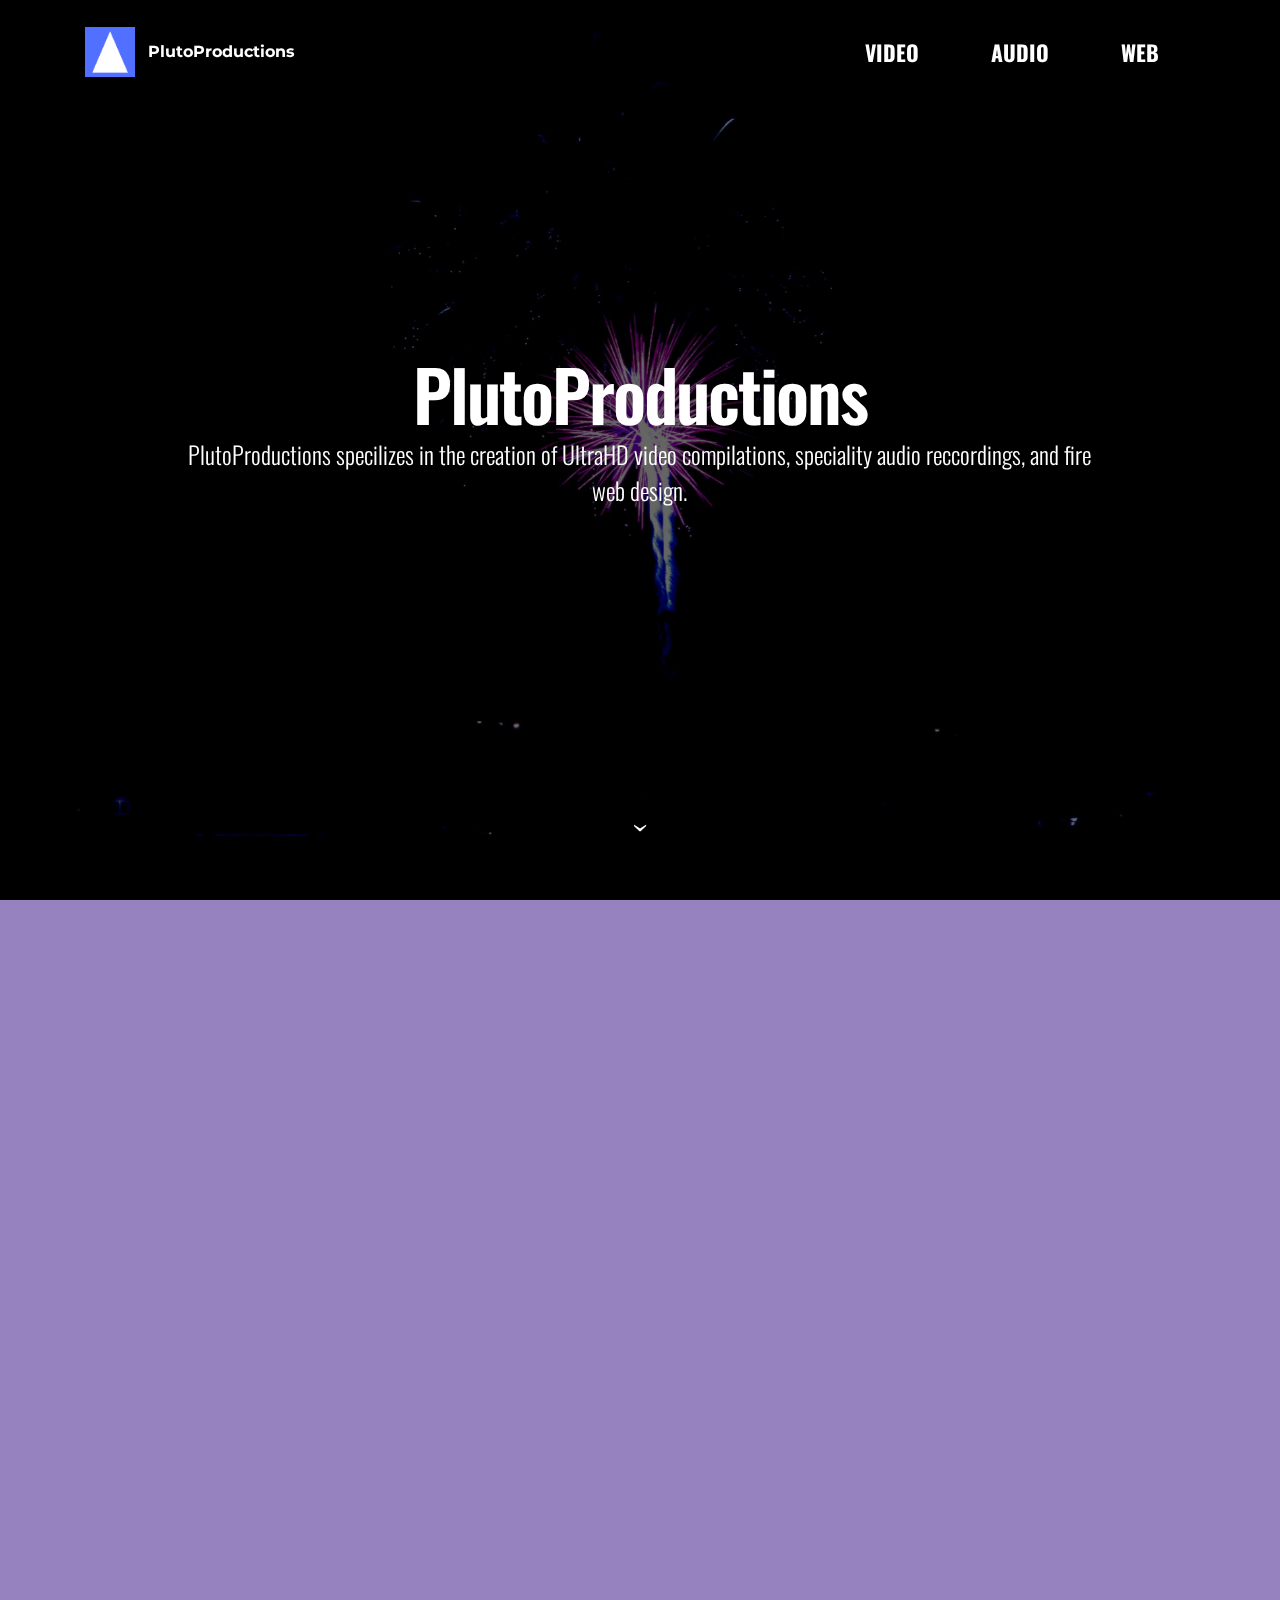
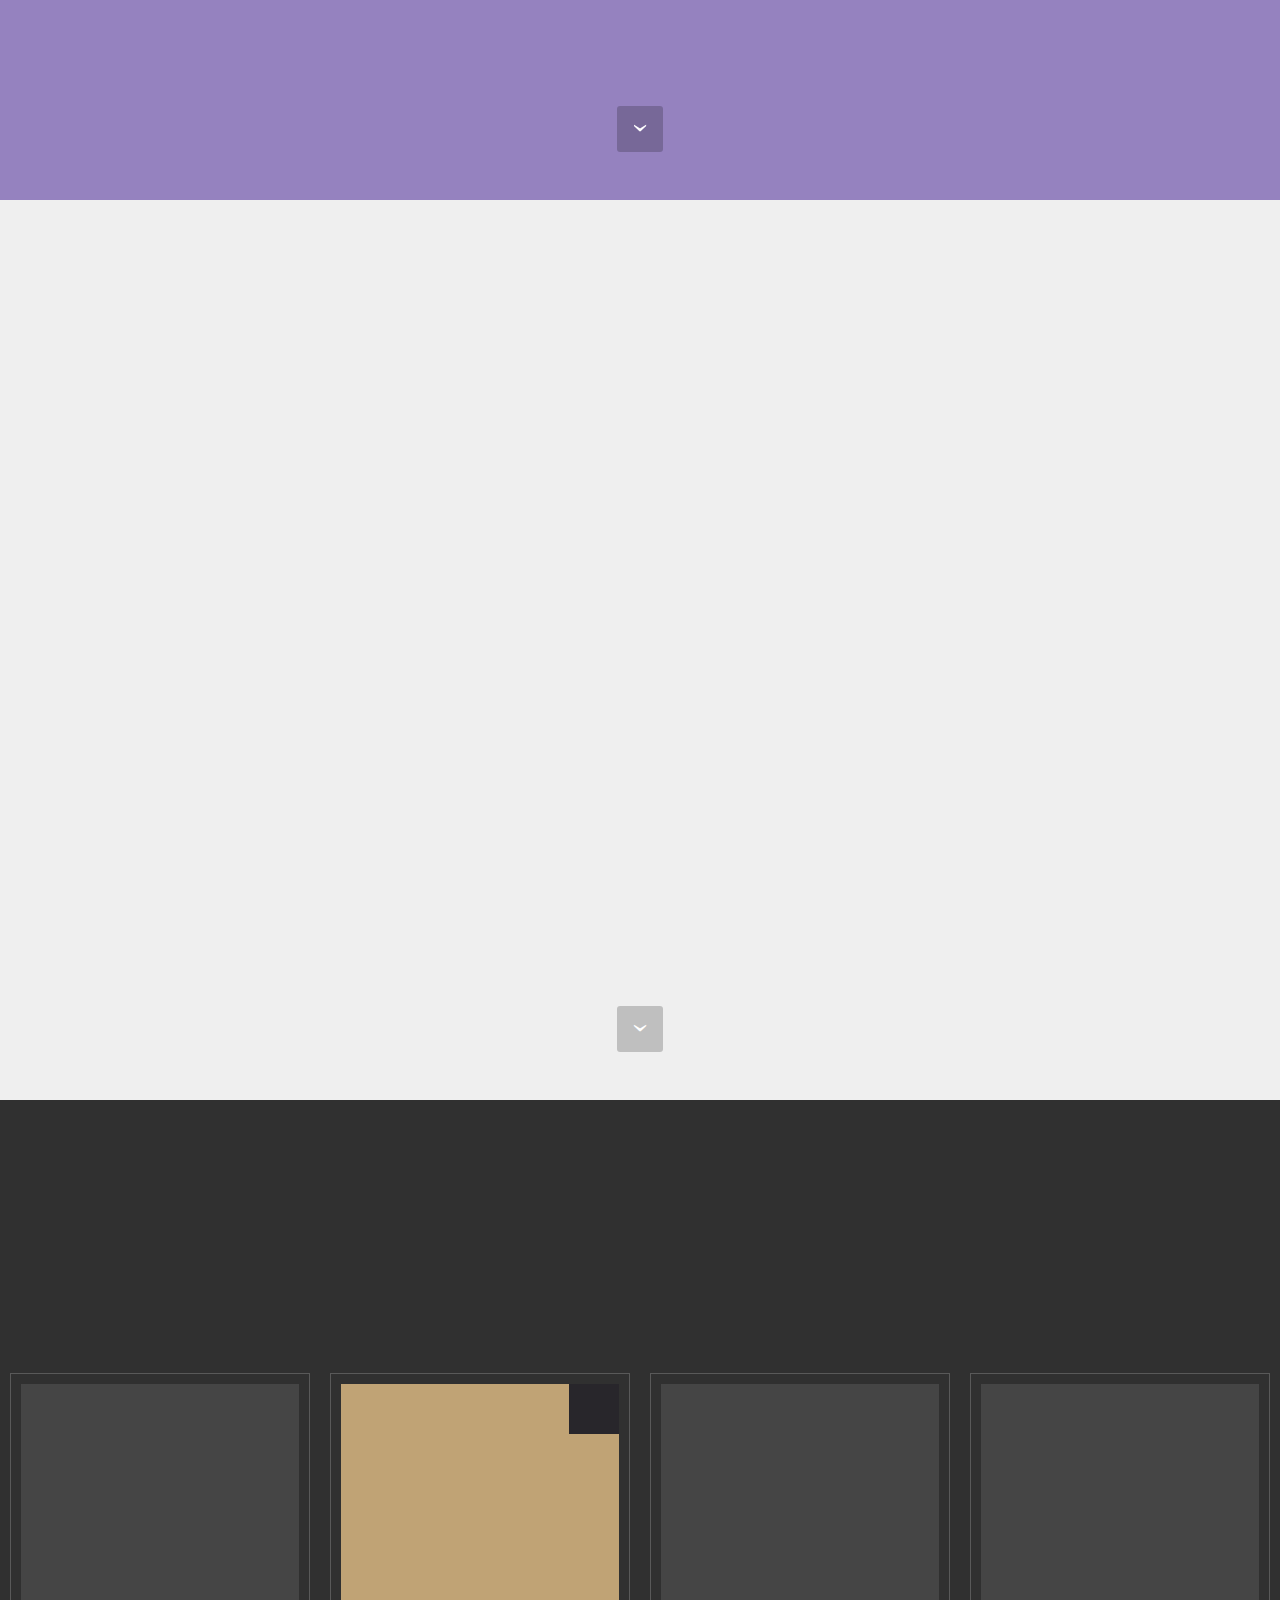
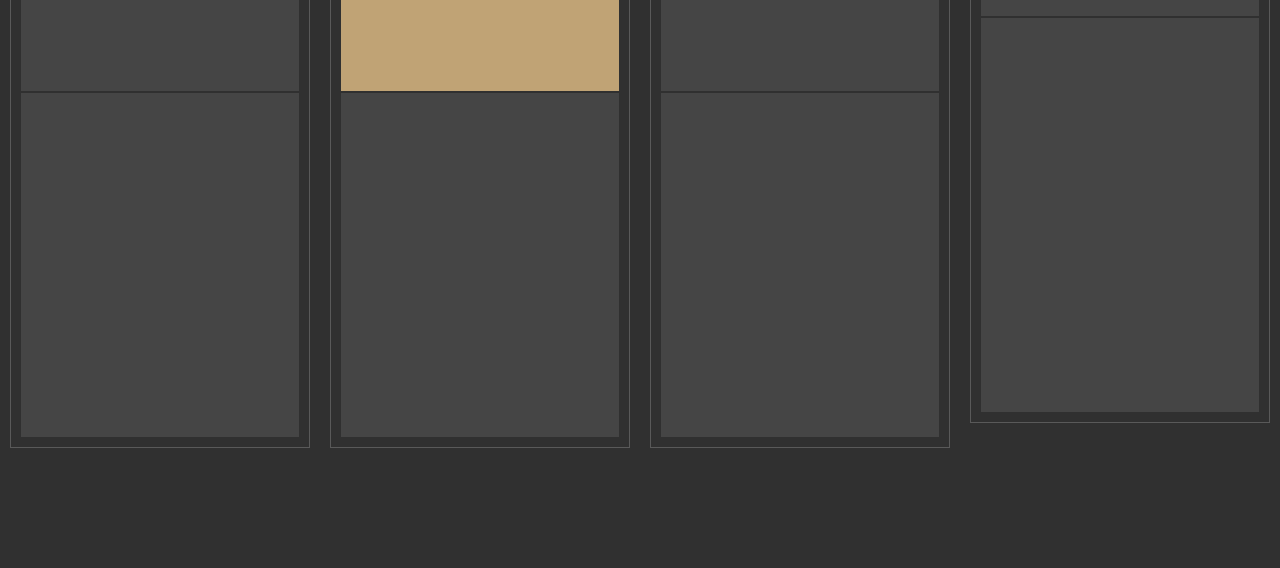
==== commit e3561683: "create github pages" ====
--- a/index.html
+++ b/index.html
@@ -1,17 +1,17 @@
 <!DOCTYPE html>
 <html>
 <head>
-  <!-- Site made with Mobirise Website Builder v3.12.1, https://mobirise.com -->
+  <!-- Site made with Mobirise Website Builder v4.2.3, https://mobirise.com -->
   <meta charset="UTF-8">
   <meta http-equiv="X-UA-Compatible" content="IE=edge">
-  <meta name="generator" content="Mobirise v3.12.1, mobirise.com">
+  <meta name="generator" content="Mobirise v4.2.3, mobirise.com">
   <meta name="viewport" content="width=device-width, initial-scale=1">
   <link rel="shortcut icon" href="assets/images/itunesartwork2x-128x128.png" type="image/x-icon">
   <meta name="description" content="">
   <title>PlutoProductions</title>
-  <link rel="stylesheet" href="https://fonts.googleapis.com/css?family=Lora:400,700,400italic,700italic&amp;subset=latin">
   <link rel="stylesheet" href="https://fonts.googleapis.com/css?family=Montserrat:400,700">
   <link rel="stylesheet" href="https://fonts.googleapis.com/css?family=Raleway:100,100i,200,200i,300,300i,400,400i,500,500i,600,600i,700,700i,800,800i,900,900i">
+  <link rel="stylesheet" href="https://fonts.googleapis.com/css?family=Lora:400,700,400italic,700italic&subset=latin">
   <link rel="stylesheet" href="assets/bootstrap-material-design-font/css/material.css">
   <link rel="stylesheet" href="assets/tether/tether.min.css">
   <link rel="stylesheet" href="assets/bootstrap/css/bootstrap.min.css">
@@ -24,9 +24,9 @@
   
 </head>
 <body>
-<section id="menu-0">
-
-    <nav class="navbar navbar-dropdown bg-color transparent navbar-fixed-top">
+<section id="menu-0" data-rv-view="0">
+
+    <nav class="navbar navbar-dropdown transparent navbar-fixed-top bg-color">
         <div class="container">
 
             <div class="mbr-table">
@@ -34,7 +34,7 @@
 
                     <div class="navbar-brand">
                         <a href="https://mobirise.com" class="navbar-logo"><img src="assets/images/itunesartwork2x-128x128.png" alt="Mobirise"></a>
-                        <a class="navbar-caption" href="https://mobirise.com">PlutoProductions</a>
+                        <a class="navbar-caption" href="index">PlutoProductions</a>
                     </div>
 
                 </div>
@@ -57,7 +57,7 @@
 
 </section>
 
-<section class="engine"><a rel="external" href="https://mobirise.com">Web Builder</a></section><section class="mbr-section mbr-section-hero mbr-section-full mbr-parallax-background mbr-section-with-arrow mbr-after-navbar" id="header1-1" style="background-image: url(assets/images/img-034300003meils-2000x1333.jpg);">
+<section class="engine"><a href="https://mobirise.co/f">bootstrap builder</a></section><section class="mbr-section mbr-section-hero mbr-section-full mbr-section-with-arrow mbr-parallax-background mbr-after-navbar" id="header1-1" data-rv-view="2" style="background-image: url(assets/images/img-034300003meils-2000x1333.jpg);">
 
     <div class="mbr-overlay" style="opacity: 0.6; background-color: rgb(0, 0, 0);"></div>
 
@@ -68,7 +68,7 @@
                 <div class="mbr-section col-md-10 col-md-offset-1 text-xs-center">
 
                     <h1 class="mbr-section-title display-1">PlutoProductions</h1>
-                    <p class="mbr-section-lead lead">PlutoProductions specilizes in the creation of UltraHD video compilations, speciality audio reccordings, and fire web design</p>
+                    <p class="mbr-section-lead lead"><span style="font-style: normal;">PlutoProductions specilizes in the creation of UltraHD video compilations, speciality audio reccordings, and fire web design.</span></p>
                     
                 </div>
             </div>
@@ -79,7 +79,7 @@
 
 </section>
 
-<section class="mbr-section mbr-section-hero mbr-section-full mbr-section-with-arrow" id="header4-2" data-bg-video="https://www.youtube.com/embed/nI7Nf3GTJ_k?rel=0&amp;amp;showinfo=0&amp;autoplay=0&amp;loop=0">
+<section class="mbr-section mbr-section-hero mbr-section-full mbr-section-with-arrow" id="header4-2" data-bg-video="https://www.youtube.com/embed/nI7Nf3GTJ_k?rel=0&amp;amp;showinfo=0&amp;autoplay=0&amp;loop=0" data-rv-view="5">
 
     <div class="mbr-overlay" style="opacity: 0.5; background-color: rgb(43, 6, 128);"></div>
 
@@ -101,7 +101,7 @@
 
 </section>
 
-<section class="mbr-section mbr-section-hero mbr-section-full mbr-section-with-arrow" id="header5-4" style="background-color: rgb(239, 239, 239);">
+<section class="mbr-section mbr-section-hero mbr-section-full mbr-section-with-arrow" id="header5-4" data-rv-view="8" style="background-color: rgb(239, 239, 239);">
 
     
 
@@ -123,7 +123,7 @@
 
 </section>
 
-<section class="mbr-section" id="pricing-table1-8" style="background-color: rgb(48, 48, 48); padding-top: 120px; padding-bottom: 120px;">
+<section class="mbr-section" id="pricing-table1-8" data-rv-view="11" style="background-color: rgb(48, 48, 48); padding-top: 120px; padding-bottom: 120px;">
 
     
 
@@ -153,7 +153,7 @@
                             <span class="mbr-price-value">$</span>
                             <span class="mbr-price-figure">25</span><small class="mbr-price-term">/mo.</small>
                           </div>
-                          <small class="mbr-plan-price-desc">Or $200 One Time Fee<br>Hosting and Domain Fees Excluded.</small>
+                          <small class="mbr-plan-price-desc">Or $300 One Time Fee<br>Hosting and Domain Fees Excluded.</small>
                       </div>
                     </div>
                     <div class="mbr-plan-body card-block">
@@ -175,7 +175,7 @@
                             <span class="mbr-price-value">$</span>
                             <span class="mbr-price-figure">50</span><small class="mbr-price-term">/mo.</small>
                           </div>
-                          <small class="mbr-plan-price-desc">Or $500 One Time Fee<br>Hosting and Domain Fees Excluded.</small>
+                          <small class="mbr-plan-price-desc">Or $1,000 One Time Fee<br>Hosting and Domain Fees Excluded.</small>
                       </div>
                     </div>
                     <div class="mbr-plan-body card-block">
@@ -189,7 +189,7 @@
                     <div class="mbr-plan-header card-block">
                       
                       <div class="card-title">
-                        <h3 class="mbr-plan-title">ORGINIZATIONS</h3>
+                        <h3 class="mbr-plan-title">NON PROFITS</h3>
                         <small class="mbr-plan-subtitle"></small>
                       </div>
                       <div class="card-text">
@@ -197,7 +197,7 @@
                             <span class="mbr-price-value">$</span>
                             <span class="mbr-price-figure">25</span><small class="mbr-price-term">/mo.</small>
                           </div>
-                          <small class="mbr-plan-price-desc">Or $150 One TIme Fee.<br>Hosting and Domain Fees Excluded.</small>
+                          <small class="mbr-plan-price-desc">Or $200 One TIme Fee.<br>Hosting and Domain Fees Excluded.</small>
                       </div>
                     </div>
                     <div class="mbr-plan-body card-block">
@@ -237,12 +237,12 @@
   <script src="assets/web/assets/jquery/jquery.min.js"></script>
   <script src="assets/tether/tether.min.js"></script>
   <script src="assets/bootstrap/js/bootstrap.min.js"></script>
-  <script src="assets/smooth-scroll/smooth-scroll.js"></script>
+  <script src="assets/jquery-mb-ytplayer/jquery.mb.ytplayer.min.js"></script>
+  <script src="assets/jarallax/jarallax.js"></script>
   <script src="assets/dropdown/js/script.min.js"></script>
   <script src="assets/touch-swipe/jquery.touch-swipe.min.js"></script>
   <script src="assets/viewport-checker/jquery.viewportchecker.js"></script>
-  <script src="assets/jarallax/jarallax.js"></script>
-  <script src="assets/jquery-mb-ytplayer/jquery.mb.ytplayer.min.js"></script>
+  <script src="assets/smooth-scroll/smooth-scroll.js"></script>
   <script src="assets/theme/js/script.js"></script>
   
   
--- a/assets/mobirise/css/mbr-additional.css
+++ b/assets/mobirise/css/mbr-additional.css
@@ -446,19 +446,19 @@
 }
 #menu-0 .link[aria-expanded="true"],
 #menu-0 .dropdown-menu {
-  background: #0e0e0e;
+  background: #000000;
 }
 #menu-0 .nav-dropdown-sm .link:focus,
 #menu-0 .nav-dropdown-sm .link:hover,
 #menu-0 .nav-dropdown-sm .dropdown-item:focus,
 #menu-0 .nav-dropdown-sm .dropdown-item:hover {
-  background: #202020!important;
+  background: #000000!important;
 }
 #menu-0 .navbar,
 #menu-0 .nav-dropdown-sm,
 #menu-0 .nav-dropdown-sm .link[aria-expanded="true"],
 #menu-0 .nav-dropdown-sm .dropdown-menu {
-  background: #282828;
+  background: #000000;
 }
 #menu-0 .bg-color.transparent .link {
   color: #ffffff;
@@ -483,38 +483,6 @@
   color: #ffffff;
 }
 #form1-b .mbr-section-title {
-  color: #ffffff;
-}
-#header3-g .mbr-section-title,
-#header3-g .mbr-section-subtitle {
-  text-align: center;
-}
-#header3-g H3 {
-  color: #ffffff;
-}
-#header3-i .mbr-section-title,
-#header3-i .mbr-section-subtitle {
-  text-align: center;
-}
-#header3-i H3 {
-  color: #ffffff;
-}
-#header3-k .mbr-section-title,
-#header3-k .mbr-section-subtitle {
-  text-align: center;
-}
-#header3-h .mbr-section-title,
-#header3-h .mbr-section-subtitle {
-  text-align: center;
-}
-#header3-h H3 {
-  color: #ffffff;
-}
-#header3-j .mbr-section-title,
-#header3-j .mbr-section-subtitle {
-  text-align: center;
-}
-#header3-j H3 {
   color: #ffffff;
 }
 
@@ -553,19 +521,19 @@
 }
 #menu-0 .link[aria-expanded="true"],
 #menu-0 .dropdown-menu {
-  background: #0e0e0e;
+  background: #000000;
 }
 #menu-0 .nav-dropdown-sm .link:focus,
 #menu-0 .nav-dropdown-sm .link:hover,
 #menu-0 .nav-dropdown-sm .dropdown-item:focus,
 #menu-0 .nav-dropdown-sm .dropdown-item:hover {
-  background: #202020!important;
+  background: #000000!important;
 }
 #menu-0 .navbar,
 #menu-0 .nav-dropdown-sm,
 #menu-0 .nav-dropdown-sm .link[aria-expanded="true"],
 #menu-0 .nav-dropdown-sm .dropdown-menu {
-  background: #282828;
+  background: #000000;
 }
 #menu-0 .bg-color.transparent .link {
   color: #ffffff;
